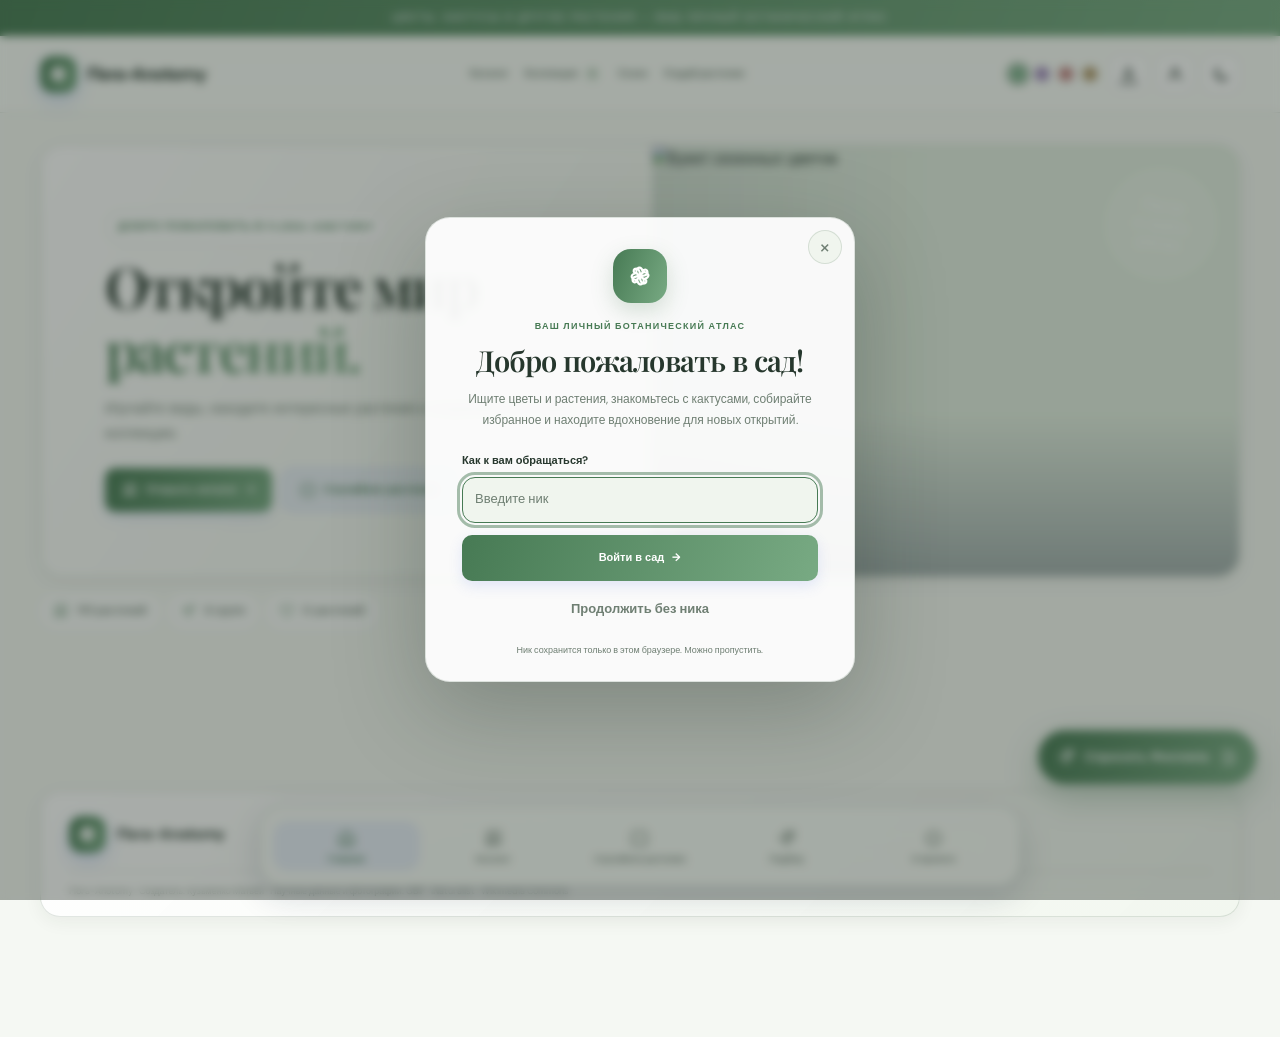
==== index.html @ 8dd1917f "Add files via upload" ====
<!doctype html>
<html lang="ru">
<head>
  <meta charset="utf-8">
  <meta name="viewport" content="width=device-width, initial-scale=1, viewport-fit=cover">
  <meta name="theme-color" content="#f5f8f3">
  <meta name="description" content="Flora-Anotomy — интерактивный ботанический атлас с проверенными фотографиями, советами по уходу и личной коллекцией.">
  <meta name="author" content="Кузьменко Матвей">
  <meta name="application-name" content="Flora-Anotomy">
  <meta name="robots" content="index, follow, max-image-preview:large">
  <meta name="apple-mobile-web-app-capable" content="yes">
  <meta name="apple-mobile-web-app-title" content="Flora-Anotomy">
  <meta property="og:type" content="website">
  <meta property="og:locale" content="ru_RU">
  <meta property="og:site_name" content="Flora-Anotomy">
  <meta property="og:title" content="Flora-Anotomy — ботанический атлас">
  <meta property="og:description" content="Интерактивный ботанический атлас с проверенными фотографиями и советами по уходу.">
  <meta property="og:url" content="https://flora-anotomy.run.place/">
  <meta name="twitter:card" content="summary">
  <link rel="canonical" href="https://flora-anotomy.run.place/">
  <link rel="sitemap" type="application/xml" href="https://flora-anotomy.run.place/sitemap.xml">
  <title>Flora-Anotomy — ботанический атлас растений</title>
  <script type="application/ld+json">
    {
      "@context": "https://schema.org",
      "@type": "WebSite",
      "name": "Flora-Anotomy",
      "alternateName": "flora-anotomy",
      "url": "https://flora-anotomy.run.place/",
      "description": "Интерактивный ботанический атлас с проверенными фотографиями и советами по уходу.",
      "inLanguage": "ru",
      "creator": {
        "@type": "Person",
        "name": "Кузьменко Матвей"
      }
    }
  </script>
  <link rel="manifest" href="./manifest.webmanifest.json?v=92">
  <link rel="icon" href="./icon.svg?v=92" type="image/svg+xml">
  <link rel="apple-touch-icon" href="./apple-touch-icon.png?v=92">
  <link rel="preconnect" href="https://fonts.googleapis.com">
  <link rel="preconnect" href="https://fonts.gstatic.com" crossorigin>
  <link href="https://fonts.googleapis.com/css2?family=DM+Sans:wght@400;500;600;700;800&family=Playfair+Display:ital,wght@0,500;0,600;0,700;1,500;1,600&display=swap" rel="stylesheet">
  <link rel="stylesheet" href="./style.css?v=91">
</head>
<body>
  <svg class="icon-library" xmlns="http://www.w3.org/2000/svg" aria-hidden="true">
    <symbol id="icon-flower" viewBox="0 0 24 24"><path d="M12 12c-3-1-4-4-2-6 1.5-1.5 3.5-.5 4 2 2-2 4-1 4 1 0 2-2 3-6 3Zm0 0c1-3 4-4 6-2 1.5 1.5.5 3.5-2 4 2 2 1 4-1 4-2 0-3-2-3-6Zm0 0c3 1 4 4 2 6-1.5 1.5-3.5.5-4-2-2 2-4 1-4-1 0-2 2-3 6-3Zm0 0c-1 3-4 4-6 2-1.5-1.5-.5-3.5 2-4-2-2-1-4 1-4 2 0 3 2 3 6Z"/><circle cx="12" cy="12" r="1.4"/></symbol>
    <symbol id="icon-plant" viewBox="0 0 24 24"><path d="M12 21v-9m0 3c-5 0-8-2-8-7 5 0 8 2 8 7Zm0-3c0-5 3-8 8-8 0 5-3 8-8 8Z"/></symbol>
    <symbol id="icon-sun" viewBox="0 0 24 24"><circle cx="12" cy="12" r="4"/><path d="M12 2v2m0 16v2M4.93 4.93l1.42 1.42m11.3 11.3 1.42 1.42M2 12h2m16 0h2M4.93 19.07l1.42-1.42m11.3-11.3 1.42-1.42"/></symbol>
    <symbol id="icon-water" viewBox="0 0 24 24"><path d="M12 3C9 7 6 10.3 6 14a6 6 0 0 0 12 0c0-3.7-3-7-6-11Z"/><path d="M9.5 15.5a2.5 2.5 0 0 0 2.5 2"/></symbol>
    <symbol id="icon-heart" viewBox="0 0 24 24"><path d="M20.8 8.7c0 5-8.8 11-8.8 11s-8.8-6-8.8-11A4.7 4.7 0 0 1 12 6.2a4.7 4.7 0 0 1 8.8 2.5Z"/></symbol>
    <symbol id="icon-search" viewBox="0 0 24 24"><circle cx="10.8" cy="10.8" r="6.8"/><path d="m16 16 5 5"/></symbol>
    <symbol id="icon-book" viewBox="0 0 24 24"><path d="M4 5.5A2.5 2.5 0 0 1 6.5 3H20v16H6.5A2.5 2.5 0 0 0 4 21Zm0 0v13A2.5 2.5 0 0 1 6.5 16H20M8 7h8m-8 4h7"/></symbol>
    <symbol id="icon-calendar" viewBox="0 0 24 24"><rect x="3" y="5" width="18" height="16" rx="2"/><path d="M16 3v4M8 3v4M3 10h18M8 14h.01M12 14h.01M16 14h.01M8 17h.01M12 17h.01"/></symbol>
    <symbol id="icon-file" viewBox="0 0 24 24"><path d="M6 3h8l5 5v13H6z"/><path d="M14 3v6h5m-9 4h5m-5 4h5"/></symbol>
    <symbol id="icon-note" viewBox="0 0 24 24"><path d="M5 4h10l4 4v5m-8 8H5V4m10 0v5h4m-9 2h5m-5 4h2"/><path d="m14 19 5-5 2 2-5 5-3 1 1-3Z"/></symbol>
    <symbol id="icon-transfer" viewBox="0 0 24 24"><path d="M7 3v14m-4-4 4 4 4-4M17 21V7m-4 4 4-4 4 4"/></symbol>
    <symbol id="icon-download" viewBox="0 0 24 24"><path d="M12 3v12m-5-5 5 5 5-5M4 19v2h16v-2"/></symbol>
    <symbol id="icon-palette" viewBox="0 0 24 24"><path d="M12 3a9 9 0 1 0 0 18h1.2a2 2 0 0 0 1.4-3.4 1.7 1.7 0 0 1 1.2-2.9H18a3 3 0 0 0 3-3c0-4.8-4-8.7-9-8.7Z"/><circle cx="7.5" cy="11" r=".8"/><circle cx="10" cy="7.5" r=".8"/><circle cx="15" cy="8" r=".8"/></symbol>
    <symbol id="icon-info" viewBox="0 0 24 24"><circle cx="12" cy="12" r="9"/><path d="M12 11v6m0-10h.01"/></symbol>
    <symbol id="icon-dice" viewBox="0 0 24 24"><rect x="3" y="3" width="18" height="18" rx="4"/><path d="M8 8h.01M16 8h.01M12 12h.01M8 16h.01M16 16h.01"/></symbol>
    <symbol id="icon-spark" viewBox="0 0 24 24"><path d="m12 2 1.8 7.2L21 12l-7.2 1.8L12 21l-1.8-7.2L3 12l7.2-2.8L12 2Z"/><path d="m19 2 .8 2.2L22 5l-2.2.8L19 8l-.8-2.2L16 5l2.2-.8L19 2Z"/></symbol>
    <symbol id="icon-home" viewBox="0 0 24 24"><path d="m3 10 9-7 9 7v10a1 1 0 0 1-1 1h-6v-7h-4v7H4a1 1 0 0 1-1-1Z"/></symbol>
    <symbol id="icon-moon" viewBox="0 0 24 24"><path d="M20.5 15.5A8.5 8.5 0 0 1 8.5 3.5 8.7 8.7 0 1 0 20.5 15.5Z"/></symbol>
    <symbol id="icon-user" viewBox="0 0 24 24"><circle cx="12" cy="8" r="4"/><path d="M4 21a8 8 0 0 1 16 0"/></symbol>
    <symbol id="icon-alert" viewBox="0 0 24 24"><path d="m12 3 10 18H2L12 3Z"/><path d="M12 9v5m0 3h.01"/></symbol>
    <symbol id="icon-close" viewBox="0 0 24 24"><path d="m6 6 12 12M18 6 6 18"/></symbol>
    <symbol id="icon-arrow" viewBox="0 0 24 24"><path d="M4 12h15m-6-6 6 6-6 6"/></symbol>
    <symbol id="icon-leaf" viewBox="0 0 24 24"><path d="M20 4c-9 0-15 3-15 10a6 6 0 0 0 6 6c7 0 9-7 9-16Z"/><path d="M5 20c3-4 7-7 12-10"/></symbol>
  </svg>
  <div class="topline">Цветы, кактусы и другие растения — ваш личный ботанический атлас</div>
  <header class="app-header">
    <div class="header-inner shell">
      <a class="brand" href="#home" aria-label="Flora-Anotomy — на главную">
        <span class="brand-mark" aria-hidden="true"><svg class="ui-icon"><use href="#icon-flower"></use></svg></span>
        <span>Flora-Anotomy</span>
      </a>
      <nav class="primary-nav" aria-label="Основные разделы">
        <button class="primary-nav-link" type="button" data-go="catalog">Каталог</button>
        <button class="primary-nav-link primary-collection-link" type="button" data-go="collection">Коллекция <span class="primary-collection-count" id="collection-count" aria-label="0 растений">0</span></button>
        <button class="primary-nav-link" type="button" data-go="season">Сезон</button>
        <button class="primary-nav-link" type="button" data-go="botanist">Угадай растение</button>
      </nav>
      <div class="header-actions">
        <label class="visually-hidden" for="palette-select">Выбрать цветовую тему</label>
        <select class="palette-select visually-hidden" id="palette-select" aria-label="Выбрать цвет оформления" title="Выбрать цвет оформления">
          <option value="green">Шалфей</option>
          <option value="lavender">Лаванда</option>
          <option value="rose">Роза</option>
          <option value="sand">Песок</option>
        </select>
        <div class="palette-swatches" role="group" aria-label="Цветовая тема">
          <button class="palette-swatch palette-swatch-green" type="button" data-palette-choice="green" aria-label="Тема «Шалфей»" title="Шалфей"></button>
          <button class="palette-swatch palette-swatch-lavender" type="button" data-palette-choice="lavender" aria-label="Тема «Лаванда»" title="Лаванда"></button>
          <button class="palette-swatch palette-swatch-rose" type="button" data-palette-choice="rose" aria-label="Тема «Роза»" title="Роза"></button>
          <button class="palette-swatch palette-swatch-sand" type="button" data-palette-choice="sand" aria-label="Тема «Песок»" title="Песок"></button>
        </div>
        <button class="icon-button install-app-button" id="install-app" type="button" aria-label="Установить приложение" title="Установить приложение"><svg class="ui-icon"><use href="#icon-download"></use></svg></button>
        <button class="icon-button welcome-open" id="welcome-open" type="button" aria-label="Открыть приветствие" title="Открыть приветствие"><svg class="ui-icon"><use href="#icon-user"></use></svg></button>
        <button class="icon-button" id="theme-toggle" type="button" aria-label="Включить тёмное оформление" title="Включить тёмное оформление"><svg class="ui-icon"><use href="#icon-moon"></use></svg></button>
      </div>
    </div>
  </header>

  <div class="flora-ai-widget">
    <section class="flora-ai-panel" id="flora-ai-panel" aria-label="Чат с ботаническим помощником" hidden>
      <header class="flora-ai-header">
        <div class="flora-ai-brand">
          <span class="flora-ai-mark" aria-hidden="true"><svg class="ui-icon"><use href="#icon-spark"></use></svg></span>
          <div>
            <strong>Филлип</strong>
            <span class="flora-ai-presence" id="flora-ai-presence"><i></i> Проверяем связь…</span>
          </div>
        </div>
        <div class="flora-ai-header-actions">
          <button class="flora-ai-close" id="flora-ai-clear" type="button" aria-label="Начать новый диалог" title="Новый диалог"><svg class="ui-icon"><use href="#icon-dice"></use></svg></button>
          <button class="flora-ai-close" id="flora-ai-close" type="button" aria-label="Закрыть чат"><svg class="ui-icon"><use href="#icon-close"></use></svg></button>
        </div>
      </header>
      <div class="flora-ai-intro">
        <span class="flora-ai-eyebrow">БОТАНИЧЕСКИЙ ПОМОЩНИК</span>
        <p>Я Филлип. Коротко подскажу, как ухаживать за растениями и выбрать зелёного друга.</p>
      </div>
      <div class="flora-ai-messages" id="flora-ai-messages" role="log" aria-live="polite" aria-relevant="additions text">
        <article class="flora-ai-message flora-ai-message-assistant">
          <span class="flora-ai-avatar" aria-hidden="true"><svg class="ui-icon"><use href="#icon-leaf"></use></svg></span>
          <p>Привет! Я Филлип 🌿 Спросите меня про полив, освещение или уход за конкретным растением.</p>
        </article>
      </div>
      <div class="flora-ai-suggestions" id="flora-ai-suggestions" aria-label="Примеры вопросов">
        <button class="flora-ai-suggestion" type="button">Как часто поливать монстеру?</button>
        <button class="flora-ai-suggestion" type="button">Как понять, что орхидею пора поливать?</button>
        <button class="flora-ai-suggestion" type="button">Какое растение подойдёт для тени?</button>
        <button class="flora-ai-suggestion" type="button">Почему желтеют листья?</button>
      </div>
      <form class="flora-ai-form" id="flora-ai-form">
        <label class="visually-hidden" for="flora-ai-input">Ваш вопрос ботаническому помощнику</label>
        <textarea id="flora-ai-input" name="message" rows="1" maxlength="1200" placeholder="Напишите свой вопрос…" required></textarea>
        <button class="flora-ai-send" id="flora-ai-send" type="submit" aria-label="Отправить сообщение"><svg class="ui-icon"><use href="#icon-arrow"></use></svg></button>
      </form>
      <p class="flora-ai-footnote">История чата хранится отдельно для каждого ника на этом устройстве. Ответы ИИ могут быть неточными; не отправляйте личные данные.</p>
    </section>
    <button class="flora-ai-toggle" id="flora-ai-toggle" type="button" aria-label="Открыть ботанического помощника" aria-expanded="false" aria-controls="flora-ai-panel">
      <svg class="ui-icon flora-ai-toggle-spark"><use href="#icon-spark"></use></svg>
      <span class="flora-ai-toggle-text">Спросить Филлипа</span>
      <svg class="ui-icon flora-ai-toggle-chat"><use href="#icon-note"></use></svg>
    </button>
  </div>

  <main class="main-content shell">
    <section class="page" id="page-home" data-page="home" aria-label="Главная">
      <div class="hero-card">
        <div class="hero-copy">
          <div class="eyebrow" id="hero-greeting">Интерактивный ботанический атлас</div>
          <h1>Откройте мир<br><span class="gradient-text">растений.</span></h1>
          <p>Изучайте виды, находите интересные растения и сохраняйте их в свою коллекцию.</p>
          <div class="hero-actions">
            <button class="button" type="button" data-go="catalog"><svg class="ui-icon"><use href="#icon-book"></use></svg> Открыть каталог <span>→</span></button>
            <button class="button secondary" type="button" data-go="luck"><svg class="ui-icon"><use href="#icon-dice"></use></svg> Случайное растение</button>
          </div>
        </div>
        <div class="hero-art">
          <img src="https://images.unsplash.com/photo-1490750967868-88aa4486c946?auto=format&fit=crop&w=1000&q=75" alt="Букет сезонных цветов" width="1000" height="750" fetchpriority="high" decoding="async">
          <a class="hero-art-label" id="hero-art-label" href="https://www.gbif.org/" target="_blank" rel="noopener noreferrer">Ботанический атлас</a>
          <span class="hero-orbit">Расти<br>в своём<br>ритме</span>
        </div>
      </div>

      <div class="home-facts" aria-label="Атлас в цифрах">
        <div class="home-fact"><svg class="ui-icon"><use href="#icon-book"></use></svg><span><strong id="flower-total">Загрузка каталога…</strong><small>в каталоге</small></span></div>
        <div class="home-fact"><svg class="ui-icon"><use href="#icon-plant"></use></svg><span><strong id="group-total">6 групп</strong><small>для изучения</small></span></div>
        <div class="home-fact"><svg class="ui-icon"><use href="#icon-heart"></use></svg><span><strong id="favorite-total">0 растений</strong><small>в коллекции</small></span></div>
      </div>
    </section>

    <section class="page" id="page-catalog" data-page="catalog" aria-label="Каталог растений" hidden>
      <div class="page-title-row">
        <div><div class="eyebrow">Ботаническая коллекция</div><h1>Атлас <span class="gradient-text">растений</span></h1><p class="muted" style="margin:0;font-size:12px">Цветы, кактусы, суккуленты, папоротники, хвойные, деревья и кустарники — найдите любимое растение.</p></div>
        <button class="button secondary season-open-button" type="button" data-go="season"><svg class="ui-icon"><use href="#icon-calendar"></use></svg> Сезонный трекер</button>
      </div>
      <div class="catalog-toolbar">
        <div class="search-wrap"><input class="search-input" id="flower-search" type="search" autocomplete="off" placeholder="Название или научное имя…" aria-label="Живой поиск по названию растения" aria-describedby="search-hint" aria-autocomplete="list" aria-controls="flower-suggestions" aria-expanded="false"><div class="search-suggestion" id="flower-suggestions" role="listbox" aria-label="Самое подходящее растение" hidden></div><span class="visually-hidden" id="search-hint">Карточки фильтруются сразу при вводе. Можно искать по русскому и научному названию. В подсказке показано одно самое подходящее название.</span></div>
      </div>
      <details class="catalog-filter-disclosure">
        <summary>Фильтры <span>Группа, сортировка, свет и полив</span></summary>
        <div class="catalog-filter-panel">
          <label class="catalog-control" for="catalog-group-filter">Группа растений
            <select id="catalog-group-filter" aria-label="Фильтр по группе растений">
              <option value="all">Все группы</option>
              <option value="Цветы">Цветы</option>
              <option value="Кактусы">Кактусы</option>
              <option value="Суккуленты">Суккуленты</option>
              <option value="Папоротники">Папоротники</option>
              <option value="Хвойные">Хвойные</option>
              <option value="Деревья и кустарники">Деревья и кустарники</option>
            </select>
          </label>
          <label class="catalog-sort-label" for="catalog-sort">Сортировка
            <select id="catalog-sort" aria-label="Сортировка растений">
              <option value="default">По умолчанию</option>
              <option value="popular" title="Сначала подборка популярных растений">Сначала популярные</option>
              <option value="alphabetical">По алфавиту (А–Я)</option>
            </select>
          </label>
          <label class="care-filter-label" for="care-light-filter">Освещение
            <select id="care-light-filter">
              <option value="all">Любое</option>
              <option value="sun">Яркий свет</option>
              <option value="partial">Полутень</option>
              <option value="shade">Тень</option>
            </select>
          </label>
          <label class="care-filter-label" for="care-water-filter">Полив
            <select id="care-water-filter">
              <option value="all">Любой</option>
              <option value="rare">Редкий</option>
              <option value="moderate">Умеренный</option>
              <option value="moist">Частый / влажный грунт</option>
            </select>
          </label>
          <p class="catalogue-note">Рекомендации по уходу ориентировочные и могут различаться у видов и сортов.</p>
        </div>
      </details>
      <p class="catalog-count" id="catalog-count" aria-live="polite"></p>
      <section class="recent-plants" id="recent-plants" aria-label="Недавно просмотренные" hidden>
        <div class="recent-plants-heading">
          <h2>Недавно просмотренные</h2>
          <button class="recent-plants-clear" id="recent-plants-clear" type="button" aria-label="Очистить недавно просмотренные">Очистить</button>
        </div>
        <div class="recent-plants-list" id="recent-plants-list"></div>
      </section>
      <div class="search-empty" id="search-empty" role="status" aria-live="polite" hidden>
        <strong><svg class="ui-icon"><use href="#icon-leaf"></use></svg> Растение не найдено</strong>
        <span>Попробуйте изменить запрос или проверить раскладку клавиатуры</span>
      </div>
      <div class="flower-grid" id="flower-grid"></div>
      <nav class="catalog-pagination" id="catalog-pagination" aria-label="Страницы атласа">
        <button class="button ghost small" id="previous-page" type="button">← Назад</button>
        <span id="page-indicator" aria-live="polite"></span>
        <button class="button ghost small" id="next-page" type="button">Дальше →</button>
      </nav>
    </section>

    <section class="page" id="page-season" data-page="season" aria-label="Сезонный трекер" hidden>
      <div class="page-title-row">
        <div><div class="eyebrow">Личные наблюдения</div><h1>Сезонный <span class="gradient-text">трекер</span></h1><p class="muted season-intro">Отмечайте, когда вы заметили цветение растений. Записи сохраняются только в этом браузере.</p></div>
        <button class="button secondary" type="button" data-go="catalog">← К атласу</button>
      </div>
      <section class="surface-card season-tracker">
        <div class="season-toolbar">
          <div class="season-month-grid" id="season-months" role="group" aria-label="Выберите месяц"></div>
          <label class="season-year-label" for="season-year">Год наблюдений
            <select id="season-year" aria-label="Год наблюдений"></select>
          </label>
        </div>
        <p class="season-summary" id="season-summary" aria-live="polite"></p>
        <div class="season-tracker-columns">
          <section class="season-panel" aria-labelledby="season-search-title">
            <h2 id="season-search-title">Добавить наблюдение</h2>
            <p>Найдите растение, которое цветёт в выбранный месяц.</p>
            <label class="visually-hidden" for="season-search">Поиск растения для сезонного наблюдения</label>
            <input id="season-search" type="search" autocomplete="off" placeholder="Название растения…" aria-label="Найти растение">
            <div class="season-search-results" id="season-search-results" role="list" aria-live="polite"></div>
          </section>
          <section class="season-panel" aria-labelledby="season-observations-title">
            <h2 id="season-observations-title">Мои наблюдения</h2>
            <p class="season-observations-hint" id="season-observations-hint"></p>
            <div class="season-observation-list" id="season-observation-list"></div>
            <button class="button secondary small observations-empty-action" id="observations-empty-action" type="button">Добавить наблюдение</button>
          </section>
        </div>
        <p class="season-note">Периоды цветения зависят от вида, климата и места выращивания. Здесь отображаются ваши наблюдения, а не универсальный календарь цветения.</p>
      </section>
    </section>

    <section class="page" id="page-collection" data-page="collection" aria-label="Моя коллекция" hidden>
      <div class="page-title-row">
        <div><div class="eyebrow">Личный гербарий</div><h1>Моя <span class="gradient-text">коллекция</span></h1><p class="muted" style="margin:0;font-size:12px">Сохранённые растения — ваша личная подборка из ботанического атласа.</p></div>
        <button class="button secondary" type="button" data-go="catalog">← Вернуться в атлас</button>
      </div>
      <p class="catalog-count" id="collection-count-label" aria-live="polite"></p>
      <p class="collection-stat" id="collection-stat" role="status" aria-live="polite" aria-label="Статистика коллекции" hidden></p>
      <div class="flower-grid" id="collection-grid"></div>
      <button class="button secondary collection-empty-action" type="button" data-go="catalog">Открыть каталог растений</button>
    </section>

    <section class="page" id="page-luck" data-page="luck" aria-label="Случайный подбор" hidden>
      <div class="page-title-row"><div><div class="eyebrow">Небольшое открытие</div><h1>Случайное <span class="gradient-text">растение</span></h1><p class="muted" style="margin:0;font-size:12px">Познакомьтесь с одним из растений атласа — или выберите другое.</p></div></div>
      <section class="surface-card random-pick-card" aria-live="polite">
        <div class="random-pick-result" id="random-pick-result"></div>
        <button class="button" id="random-pick-again" type="button"><svg class="ui-icon"><use href="#icon-dice"></use></svg> Ещё случайное растение</button>
      </section>
    </section>

    <section class="page" id="page-botanist" data-page="botanist" aria-label="Игра «Угадай растение»" hidden>
      <div class="page-title-row"><div><div class="eyebrow">Игра для исследователей</div><h1>Угадай <span class="gradient-text">растение</span></h1><p class="muted" style="margin:0;font-size:12px">Посмотрите на фото и выберите правильное название.</p></div></div>
      <section class="surface-card botanist-game" aria-label="Викторина по растениям">
        <p class="botanist-score" id="botanist-score" aria-live="polite">Угадано: 0</p>
        <div class="botanist-photo-wrap">
          <img id="botanist-image" alt="Фотография растения для викторины" width="900" height="675" decoding="async">
        </div>
        <div class="botanist-answers" id="botanist-answers" role="group" aria-label="Выберите название растения"></div>
        <p class="botanist-feedback" id="botanist-feedback" role="status" aria-live="polite"></p>
      </section>
    </section>

    <section class="page" id="page-picker" data-page="picker" aria-label="Умный подбор" hidden>
      <div class="page-title-row"><div><div class="eyebrow">Персональная рекомендация</div><h1>Подбор <span class="gradient-text">по настроению</span></h1><p class="muted" style="margin:0;font-size:12px">Выберите настроение, класс и семейство растения из всего проверенного атласа.</p></div></div>
      <div class="feature-layout">
        <form class="surface-card picker-card" id="picker-form">
          <div class="widget-head"><h2>Что вам сейчас близко?</h2><span class="challenge-badge"><svg class="ui-icon"><use href="#icon-spark"></use></svg></span></div>
          <div class="picker-fields">
            <div class="field"><label for="picker-mood">Настроение</label><select id="picker-mood"><option value="all">Любое</option><option value="Спокойствие">Спокойствие</option><option value="Радость">Радость</option><option value="Нежность">Нежность</option><option value="Энергия">Энергия</option><option value="Мечтательность">Мечтательность</option></select></div>
            <div class="field"><label for="picker-class">Группа растений</label><select id="picker-class"><option value="all">Любая группа</option><option value="Цветы">Цветы</option><option value="Кактусы">Кактусы</option><option value="Суккуленты">Суккуленты</option><option value="Папоротники">Папоротники</option><option value="Хвойные">Хвойные</option><option value="Деревья и кустарники">Деревья и кустарники</option></select></div>
            <div class="field"><label for="picker-family">Семейство</label><select id="picker-family"><option value="all">Любое семейство</option></select></div>
          </div>
          <button class="button full" type="submit">Подобрать растение →</button>
          <div class="status-message picker-result" id="picker-result" role="status">Ваше цветочное совпадение появится здесь.</div>
        </form>
        <aside class="surface-card home-widget">
          <div class="challenge-badge">✧</div><h2 style="margin-top:14px">Не ищите идеальное растение.</h2>
          <p class="muted" style="font-size:13px;line-height:1.8;margin-top:12px">Ищите тот, который подходит именно сегодняшнему дню. Результат можно сохранить в избранное или открыть в атласе.</p>
          <button class="button secondary" type="button" data-go="catalog">Смотреть весь атлас</button>
        </aside>
      </div>
    </section>

    <section class="page" id="page-guide" data-page="guide" aria-label="Инструкция" hidden>
      <div class="page-title-row"><div><div class="eyebrow">О проекте · Flora-Anotomy</div><h1>О ботаническом <span class="gradient-text">атласе</span></h1><p class="muted" style="margin:0;font-size:12px">Что можно исследовать, как устроены данные и какие инструменты доступны.</p></div></div>
      <div class="about-banner surface-card">
        <div class="eyebrow">Некоммерческий ботанический атлас</div><h2 style="margin-top:8px">Растительный мир — ближе</h2>
        <p>Flora-Anotomy — интерактивный ботанический атлас с карточками в шести группах: цветы, кактусы, суккуленты, папоротники, хвойные, деревья и кустарники. Ищите растения по русскому или научному названию, сортируйте каталог и используйте фильтры по группе и условиям ухода. В подробной карточке собраны описание растения, ориентиры по свету и поливу, фотография и доступные сведения об источнике.</p>
        <p>Научные названия и ботаническая классификация, а также часть русских названий основаны на данных GBIF. Если для вида нет подтверждённого русского названия, может отображаться транслитерация научного имени. Фотографии получены из iNaturalist, GBIF и Wikimedia Commons; авторство, лицензия и ссылка на источник приводятся рядом с изображением, когда эти сведения доступны.</p>
        <p>Атлас работает в браузере без учётной записи. Ищите растения по названию, фильтруйте по группе, освещению и поливу, сортируйте каталог и открывайте недавно просмотренные карточки. Сравнивайте два растения, сохраняйте избранное в личную коллекцию, записывайте заметки, отмечайте полив и ведите сезонные наблюдения по месяцам и годам. Для новых открытий доступны случайный выбор, подбор по настроению и викторина «Угадай растение». В карточке растения можно скачать памятку по уходу в PDF, если доступна библиотека генерации. Палитра и светлая/тёмная тема настраиваются отдельно; каталог можно экспортировать в CSV и импортировать изменения для существующих видов через локальную панель управления. Данные пользователя хранятся в этом браузере. Атлас поддерживает установку как PWA и кэширование оболочки, но внешние фотографии и загрузка библиотеки PDF могут требовать интернет. Рекомендации по свету и поливу — ориентиры; точные условия зависят от вида и места выращивания.</p>
        <p class="project-credit">Создатель проекта — Кузьменко Матвей.</p>
      </div>
      <section class="guide-howto surface-card" aria-labelledby="guide-howto-title">
        <h2 id="guide-howto-title">Как пользоваться сайтом</h2>
        <p class="guide-howto-intro">Выберите раздел в меню и исследуйте растения — основные возможности собраны здесь.</p>
        <div class="guide-howto-list">
          <details class="guide-howto-item" open>
            <summary>Найти растение</summary>
            <p>Откройте «Каталог» и введите русское или научное название в строку поиска. В разделе «Фильтры» можно выбрать группу, сортировку, освещение и полив.</p>
          </details>
          <details class="guide-howto-item">
            <summary>Собрать свою коллекцию</summary>
            <p>Нажмите на сердечко в карточке растения, чтобы сохранить его, а затем откройте «Коллекцию». В подробной карточке можно оставить заметку; для сохранённых растений в коллекции также доступны отметки полива.</p>
          </details>
          <details class="guide-howto-item">
            <summary>Следить за сезоном</summary>
            <p>Перейдите в «Сезон», выберите месяц и год и найдите растение. Нажмите «Добавить», чтобы сохранить своё наблюдение за цветением.</p>
          </details>
          <details class="guide-howto-item">
            <summary>Подобрать или открыть случайное растение</summary>
            <p>В разделе «Подбор» выберите настроение и при желании группу или семейство. Для случайного открытия нажмите «Случайное растение» в нижнем меню; на главной также показывается растение дня.</p>
          </details>
          <details class="guide-howto-item">
            <summary>Проверить себя в игре</summary>
            <p>Откройте «Угадай растение» в верхнем меню, посмотрите на фотографию и выберите один из вариантов названия. За правильные ответы начисляются очки.</p>
          </details>
          <details class="guide-howto-item">
            <summary>Сравнить и изучить растения</summary>
            <p>В каталоге или коллекции нажмите «Сравнить» у двух растений, затем откройте сравнение. В карточке растения можно посмотреть похожие виды и скачать PDF-памятку по уходу; недавно открытые карточки появятся в каталоге.</p>
          </details>
          <details class="guide-howto-item">
            <summary>Настроить сайт и установить приложение</summary>
            <p>В верхней панели выберите цветовую палитру и переключите светлую или тёмную тему. Нажмите значок загрузки, чтобы открыть инструкцию по установке сайта на устройство.</p>
          </details>
          <details class="guide-howto-item">
            <summary>Импортировать или выгрузить каталог</summary>
            <p>Нажмите Ctrl + Shift + A, чтобы открыть локальную панель управления. В ней можно экспортировать каталог в CSV или импортировать изменения для существующих карточек.</p>
          </details>
        </div>
        <p class="guide-howto-storage">Коллекция и заметки хранятся только в браузере на этом устройстве; при очистке данных браузера они пропадут.</p>
      </section>
      <div class="guide-grid">
        <article class="surface-card guide-card"><div class="guide-icon"><svg class="ui-icon"><use href="#icon-search"></use></svg></div><h3>Поиск и группы</h3><p>В атласе собраны карточки в шести группах. Ищите по русскому или научному названию, сортируйте результаты и фильтруйте по группе; если совпадений нет, каталог подскажет изменить запрос.</p></article>
        <article class="surface-card guide-card"><div class="guide-icon"><svg class="ui-icon"><use href="#icon-sun"></use></svg></div><h3>Фильтры ухода</h3><p>Сузьте каталог по ориентировочному освещению и частоте полива. Эти значения помогают начать поиск, но не заменяют рекомендации для конкретного сорта и условий выращивания.</p></article>
        <article class="surface-card guide-card"><div class="guide-icon"><svg class="ui-icon"><use href="#icon-heart"></use></svg></div><h3>Моя коллекция и заметки</h3><p>Нажмите на сердечко на карточке или в подробном описании, чтобы добавить растение в «Мою коллекцию». Оставляйте личные заметки в карточке; зелёный значок блокнота отмечает растения с сохранёнными записями. Коллекция и заметки доступны только в этом браузере.</p></article>
        <article class="surface-card guide-card"><div class="guide-icon"><svg class="ui-icon"><use href="#icon-water"></use></svg></div><h3>Отметки полива</h3><p>В коллекции можно отметить дату полива. Атлас показывает время с последней отметки и примерный интервал, рассчитанный по общим ориентирам ухода; это не точное расписание и не замена проверке грунта.</p></article>
        <article class="surface-card guide-card"><div class="guide-icon"><svg class="ui-icon"><use href="#icon-transfer"></use></svg></div><h3>Сравнение растений</h3><p>Выберите две карточки для сравнения группы, семейства, ориентиров освещения и полива, а также сложности ухода. Функция доступна из каталога и коллекции.</p></article>
        <article class="surface-card guide-card"><div class="guide-icon"><svg class="ui-icon"><use href="#icon-search"></use></svg></div><h3>Недавно просмотренные</h3><p>Каталог показывает до пяти последних открытых карточек. Список можно очистить; он хранится локально в текущем браузере.</p></article>
        <article class="surface-card guide-card"><div class="guide-icon"><svg class="ui-icon"><use href="#icon-calendar"></use></svg></div><h3>Сезонный трекер</h3><p>Отмечайте растения, цветение которых наблюдали в конкретном месяце и году. Трекер хранит личные наблюдения на устройстве и не подменяет справочные данные о сезонах цветения.</p></article>
        <article class="surface-card guide-card"><div class="guide-icon"><svg class="ui-icon"><use href="#icon-leaf"></use></svg></div><h3>Игра «Угадай растение»</h3><p>Угадайте растение по фотографии: в каждом раунде показывается снимок и четыре варианта названия. За правильные ответы начисляются очки.</p></article>
        <article class="surface-card guide-card"><div class="guide-icon"><svg class="ui-icon"><use href="#icon-file"></use></svg></div><h3>Ботаническая карточка PDF</h3><p>В подробной карточке растения можно скачать памятку по уходу с фотографией, названием, описанием и основными рекомендациями.</p></article>
        <article class="surface-card guide-card"><div class="guide-icon"><svg class="ui-icon"><use href="#icon-transfer"></use></svg></div><h3>Импорт и экспорт CSV</h3><p>Откройте локальную панель сочетанием Ctrl + Shift + A. Экспортируйте каталог и импортируйте изменения русских названий, описаний, жизненной формы и категории для уже существующих карточек. Импорт новых видов без проверенных фото не поддерживается; изменения остаются в этом браузере.</p></article>
        <article class="surface-card guide-card"><div class="guide-icon"><svg class="ui-icon"><use href="#icon-download"></use></svg></div><h3>Установка как PWA</h3><p>Если браузер предлагает установку, добавьте атлас на главный экран. Кэшированная оболочка помогает открыть приложение без сети; внешние фотографии могут потребовать интернет.</p></article>
        <article class="surface-card guide-card"><div class="guide-icon"><svg class="ui-icon"><use href="#icon-palette"></use></svg></div><h3>Тема и палитра</h3><p>Выберите шалфейный, лавандовый, розовый или песочный оттенок и переключайте светлое или тёмное оформление. Выбор сохраняется на устройстве.</p></article>
        <article class="surface-card guide-card"><div class="guide-icon"><svg class="ui-icon"><use href="#icon-info"></use></svg></div><h3>Источники и атрибуция</h3><p>Для научных названий и классификации используются данные GBIF, фотографии собраны из iNaturalist и GBIF. Ссылки, авторство и лицензии указываются у фото, если доступны в источнике.</p></article>
      </div>
      <div class="quick-links">
        <button class="quick-link" type="button" data-go="catalog"><span class="quick-link-icon"><svg class="ui-icon"><use href="#icon-book"></use></svg></span><span>Перейти в каталог</span><span aria-hidden="true">→</span></button>
        <button class="quick-link" type="button" data-go="season"><span class="quick-link-icon"><svg class="ui-icon"><use href="#icon-calendar"></use></svg></span><span>Открыть сезонный трекер</span><span aria-hidden="true">→</span></button>
        <button class="quick-link" type="button" data-go="picker"><span class="quick-link-icon"><svg class="ui-icon"><use href="#icon-spark"></use></svg></span><span>Запустить подбор</span><span aria-hidden="true">→</span></button>
      </div>
    </section>
  </main>

  <footer class="site-footer shell">
    <div class="footer-main">
      <a class="footer-brand" href="#home" aria-label="Flora-Anotomy — на главную">
        <span class="brand-mark" aria-hidden="true"><svg class="ui-icon"><use href="#icon-flower"></use></svg></span>
        <strong>Flora-Anotomy</strong>
      </a>
    </div>
    <div class="footer-bottom">
      <span>Flora-Anotomy · Создатель: Кузьменко Матвей · Научные данные и фотографии: GBIF · iNaturalist · Wikimedia Commons</span>
    </div>
  </footer>

  <nav class="bottom-dock" role="navigation" aria-label="Основные разделы">
    <button class="dock-tab" type="button" data-go="home"><span class="dock-icon"><svg class="ui-icon"><use href="#icon-home"></use></svg></span><span class="dock-label">Главная</span></button>
    <button class="dock-tab" type="button" data-go="catalog"><span class="dock-icon"><svg class="ui-icon"><use href="#icon-book"></use></svg></span><span class="dock-label">Каталог</span></button>
    <button class="dock-tab" type="button" data-go="luck"><span class="dock-icon"><svg class="ui-icon"><use href="#icon-dice"></use></svg></span><span class="dock-label">Случайное растение</span></button>
    <button class="dock-tab" type="button" data-go="picker"><span class="dock-icon"><svg class="ui-icon"><use href="#icon-spark"></use></svg></span><span class="dock-label">Подбор</span></button>
    <button class="dock-tab" type="button" data-go="guide"><span class="dock-icon"><svg class="ui-icon"><use href="#icon-info"></use></svg></span><span class="dock-label">О проекте</span></button>
  </nav>

  <dialog id="flower-dialog" aria-labelledby="detail-name">
    <div class="dialog-content" id="flower-detail"></div>
  </dialog>
  <div class="compare-dock" id="compare-dock" role="region" aria-label="Сравнение растений" hidden>
    <div class="compare-dock-copy">
      <strong id="compare-count" aria-live="polite">Сравнить (0/2)</strong>
      <span id="compare-hint">Выберите два растения в каталоге</span>
    </div>
    <button class="button small" id="compare-open" type="button" disabled>Сравнить</button>
    <button class="button ghost small" id="compare-clear" type="button">Очистить</button>
  </div>
  <dialog class="compare-dialog" id="compare-dialog" aria-labelledby="compare-title">
    <div class="compare-dialog-content">
      <button class="dialog-close" id="compare-close" type="button" aria-label="Закрыть сравнение">✕</button>
      <h2 id="compare-title">Сравнение растений</h2>
      <div class="compare-results" id="compare-results"></div>
    </div>
  </dialog>

  <aside class="admin-panel" id="admin-panel" aria-label="Локальное управление каталогом" hidden>
    <button class="dialog-close" id="admin-close" type="button" aria-label="Закрыть панель">✕</button>
    <div class="eyebrow">Локальный режим · без авторизации</div>
    <h2>Управление каталогом</h2>
    <p>Откройте панель сочетанием Ctrl + Shift + A. CSV меняет только локальную копию уже существующих карточек: русские названия, описания, жизненные формы и категории. Новые виды без проверенных фотографий не добавляются.</p>
    <div class="admin-actions">
      <button class="button small" id="catalog-export" type="button">Экспорт CSV</button>
      <button class="button ghost small" id="catalog-import-open" type="button">Импорт CSV</button>
      <input id="catalog-import-file" type="file" accept=".csv,text/csv" hidden>
    </div>
    <p class="admin-status" id="admin-status" role="status"></p>
  </aside>

  <dialog class="install-dialog" id="install-dialog" aria-labelledby="install-title">
    <div class="install-card">
      <button class="welcome-close" id="install-close" type="button" aria-label="Закрыть инструкцию">×</button>
      <div class="welcome-flower" aria-hidden="true"><svg class="ui-icon"><use href="#icon-flower"></use></svg></div>
      <div class="eyebrow">Приложение для вашего устройства</div>
      <h2 id="install-title">Добавьте ботанический атлас на главный экран</h2>
      <p class="install-instructions" id="install-instructions">В меню браузера выберите «Установить приложение» или «Добавить на главный экран». Сайт должен быть открыт по HTTPS или на localhost.</p>
      <button class="button full" id="install-confirm" type="button" hidden>Установить приложение</button>
    </div>
  </dialog>

  <dialog class="welcome-dialog" id="welcome-dialog" aria-labelledby="welcome-title">
    <form class="welcome-card" id="welcome-form">
      <button class="welcome-close" id="welcome-close" type="button" aria-label="Закрыть приветствие">×</button>
      <div class="welcome-flower" aria-hidden="true"><svg class="ui-icon"><use href="#icon-flower"></use></svg></div>
      <div class="eyebrow">Ваш личный ботанический атлас</div>
      <h2 id="welcome-title">Добро пожаловать в сад!</h2>
      <p class="welcome-description">Ищите цветы и растения, знакомьтесь с кактусами, собирайте избранное и находите вдохновение для новых открытий.</p>
      <label class="welcome-label" for="nickname-input">Как к вам обращаться?</label>
      <input id="nickname-input" name="nickname" type="text" minlength="2" maxlength="24" placeholder="Введите ник" autocomplete="nickname" required>
      <button class="button full" type="submit">Войти в сад <span aria-hidden="true">→</span></button>
      <button class="welcome-skip" id="welcome-skip" type="button">Продолжить без ника</button>
      <p class="welcome-note">Ник сохранится только в этом браузере. Можно пропустить.</p>
    </form>
  </dialog>

  <script src="./flora-extra.js"></script>
  <script src="./flora-additional.js"></script>
  <script src="./flora-houseplants.js"></script>
  <script src="./flora-expansion.js"></script>
  <script src="./flora-expansion-media.js"></script>
  <script src="./flora-verified-media.js"></script>
  <script src="./flora-additional-media.js"></script>
  <script src="./flora-more.js"></script>
  <script src="./flora-more-media.js"></script>
  <script src="./flora-new-pack.js"></script>
  <script src="./flora-1000.js"></script>
  <script src="./flora-1111.js"></script>
  <script src="./script.js?v=88"></script>
  <script>window.FLORA_AI_ENDPOINT = "https://flora-anotomy-ai.ukrainman21012.workers.dev";</script>
  <script src="./ai-chat.js?v=90"></script>
  <script>
    (() => {
      const paletteSelect = document.querySelector("#palette-select");
      const paletteSwatches = document.querySelectorAll("[data-palette-choice]");
      const syncPaletteSwatches = () => paletteSwatches.forEach((swatch) => {
        swatch.setAttribute("aria-pressed", String(swatch.dataset.paletteChoice === paletteSelect.value));
      });
    paletteSwatches.forEach((swatch) => swatch.addEventListener("click", () => {
      paletteSelect.value = swatch.dataset.paletteChoice;
      paletteSelect.dispatchEvent(new Event("change", { bubbles: true }));
      syncPaletteSwatches();
    }));
    paletteSelect.addEventListener("change", syncPaletteSwatches);
    syncPaletteSwatches();

    document.querySelector("#welcome-skip").addEventListener("click", () => {
      document.querySelector("#nickname-input").value = "Гость";
      document.querySelector("#welcome-form").requestSubmit();
    });
    document.querySelector("#observations-empty-action").addEventListener("click", () => {
      document.querySelector("#season-search").focus();
      document.querySelector("#season-search").scrollIntoView({ behavior: "smooth", block: "center" });
    });

    const enhancePlantImages = (root) => {
      const images = [...(root.matches?.("img") ? [root] : []), ...root.querySelectorAll("img")];
      images.forEach((image) => {
        if (!image.hasAttribute("loading") && !image.closest(".hero-art") && image.fetchPriority !== "high") {
          image.loading = "lazy";
        }
        if (!image.getAttribute("alt")?.trim()) {
          const cardName = image.closest(".flower-card")?.querySelector(".flower-card-name h3")?.textContent?.trim();
          const detailName = document.querySelector("#detail-name")?.textContent?.trim();
          const randomName = image.closest(".random-pick-plant")?.querySelector(".random-pick-info h2")?.textContent?.trim();
          image.alt = cardName ? `Фотография растения: ${cardName}` : detailName ? `Фотография растения: ${detailName}` : randomName ? `Фотография растения: ${randomName}` : "Фотография растения из ботанического атласа";
        }
      });
    };
    enhancePlantImages(document);
    new MutationObserver((records) => records.forEach((record) => {
      record.addedNodes.forEach((node) => {
        if (node.nodeType === Node.ELEMENT_NODE) enhancePlantImages(node);
      });
    })).observe(document.body, { childList: true, subtree: true });
    })();
  </script>
</body>
</html>
---- style.css ----
:root {
  color-scheme: light;
  --space-1: 4px;
  --space-2: 8px;
  --space-3: 12px;
  --space-4: 16px;
  --space-5: 24px;
  --space-6: 32px;
  --space-7: 48px;
  --radius-sm: 10px;
  --radius-md: 14px;
  --radius-lg: 20px;
  --radius-xl: 26px;
  --shadow-soft: 0 5px 18px rgba(35, 55, 39, .06);
  --shadow-popover: 0 14px 36px rgba(25, 40, 30, .14);
  --text-measure: 68ch;
  --text-xs: 11px;
  --text-sm: 13px;
  --text-base: 15px;
  --text-lg: 18px;
  --bg: #f5f8f3;
  --surface: rgba(255, 255, 255, .94);
  --surface-raised: #f0f5ee;
  --surface-glass: rgba(250, 253, 248, .86);
  --hero-tint: #e7f0e2;
  --ink: #26372d;
  --muted: #6f7f73;
  --line: rgba(54, 91, 63, .15);
  --blue: #477a54;
  --cyan: #8ebc91;
  --pink: #e9a9a1;
  --green: #72a982;
  --gradient: linear-gradient(110deg, #477a54, #78aa83);
  --glow-one: rgba(118, 164, 111, .16);
  --glow-two: rgba(190, 218, 174, .22);
  --glow-three: rgba(237, 169, 161, .13);
  --sans: "DM Sans", Arial, sans-serif;
  --serif: "Playfair Display", Georgia, serif;
  --dock-h: 80px;
}

* { box-sizing: border-box; }
.icon-library { width: 0; height: 0; position: absolute; overflow: hidden; }
.ui-icon { width: 1.15em; height: 1.15em; display: inline-block; flex: 0 0 auto; overflow: visible; fill: none; stroke: currentColor; stroke-width: 1.8; stroke-linecap: round; stroke-linejoin: round; vertical-align: middle; }
button .ui-icon { pointer-events: none; }
html { min-height: 100%; scroll-behavior: smooth; background: var(--bg); }
body {
  min-height: 100vh;
  margin: 0;
  padding-bottom: 120px;
  overflow-x: hidden;
  color: var(--ink);
  font-family: var(--sans);
  background:
    radial-gradient(ellipse at 5% 5%, var(--glow-one), transparent 37rem),
    radial-gradient(ellipse at 94% 19%, var(--glow-two), transparent 39rem),
    radial-gradient(ellipse at 77% 92%, var(--glow-three), transparent 34rem),
    var(--bg);
  transition: color .25s, background-color .25s;
}
body.dark-theme {
  color-scheme: dark;
  --blue: #9fcca7;
  --cyan: #c2e2c1;
  --green: #91be99;
  --bg: #151b17;
  --surface: #202821;
  --surface-raised: #29342c;
  --surface-glass: rgba(29, 38, 32, .9);
  --hero-tint: #26342a;
  --ink: #f1f5ef;
  --muted: #a8b7a9;
  --line: rgba(210, 231, 211, .13);
  --glow-one: rgba(67, 115, 72, .25);
  --glow-two: rgba(108, 128, 74, .14);
  --glow-three: rgba(79, 106, 74, .12);
  background:
    radial-gradient(ellipse at 14% 4%, var(--glow-one), transparent 38rem),
    radial-gradient(ellipse at 89% 28%, var(--glow-two), transparent 38rem),
    radial-gradient(ellipse at 77% 92%, var(--glow-three), transparent 34rem),
    var(--bg);
}
html:has(body.dark-theme) { background: #151b17; }
html:has(body.dark-theme[data-palette="lavender"]) { background: #181620; }
html:has(body.dark-theme[data-palette="rose"]) { background: #1d171a; }
html:has(body.dark-theme[data-palette="sand"]) { background: #1d1a15; }
a { color: inherit; text-decoration: none; }
button, input, select { color: inherit; font: inherit; }
button { cursor: pointer; }
button:focus-visible, a:focus-visible, input:focus-visible, select:focus-visible {
  outline: 2px solid var(--cyan);
  outline-offset: 3px;
}
img { display: block; max-width: 100%; }
[hidden] { display: none !important; }
.visually-hidden {
  width: 1px;
  height: 1px;
  position: absolute;
  overflow: hidden;
  clip: rect(0, 0, 0, 0);
  white-space: nowrap;
  clip-path: inset(50%);
}
.shell { width: min(1240px, calc(100% - 44px)); margin-inline: auto; }

.topline {
  min-height: 36px;
  display: flex;
  align-items: center;
  justify-content: center;
  padding: 7px 18px;
  color: #f7f9ff;
  background: var(--gradient);
  font-size: 10px;
  letter-spacing: .15em;
  text-align: center;
  text-transform: uppercase;
}
.app-header {
  position: sticky;
  top: 0;
  z-index: 8;
  border-bottom: 1px solid var(--line);
  background: var(--surface-glass);
  backdrop-filter: blur(18px) saturate(1.3);
}
.header-inner {
  min-height: 76px;
  display: flex;
  align-items: center;
  justify-content: space-between;
  gap: 18px;
}
.brand { display: inline-flex; align-items: center; gap: 10px; font-size: 18px; font-weight: 800; letter-spacing: -.07em; }
.brand-mark {
  width: 37px;
  height: 37px;
  display: grid;
  place-items: center;
  border-radius: 13px;
  color: white;
  background: var(--gradient);
  box-shadow: 0 7px 18px rgba(80, 125, 235, .25);
  font-size: 21px;
}
.header-actions { display: flex; align-items: center; gap: 8px; }
.botanist-header-button { min-height: 40px; display: inline-flex; align-items: center; justify-content: center; gap: 7px; margin-left: 4px; padding: 0 14px; border: 1px solid color-mix(in srgb, var(--blue) 24%, transparent); border-radius: 13px; color: #fff; background: var(--gradient); box-shadow: 0 5px 13px color-mix(in srgb, var(--blue) 18%, transparent); font-size: 11px; font-weight: 800; white-space: nowrap; transition: transform .2s, box-shadow .2s; }
.botanist-header-button:hover { transform: translateY(-2px); box-shadow: 0 8px 17px color-mix(in srgb, var(--blue) 26%, transparent); }
.botanist-header-button .ui-icon { width: 17px; height: 17px; }
.palette-select {
  width: auto;
  min-width: 124px;
  min-height: 38px;
  padding: 0 10px;
  border-radius: 12px;
  border-color: transparent;
  color: #fff;
  background: var(--gradient);
  box-shadow: 0 5px 13px color-mix(in srgb, var(--blue) 18%, transparent);
  font-size: 11px;
  font-weight: 700;
}
.icon-button {
  width: 38px;
  height: 38px;
  display: grid;
  place-items: center;
  border: 1px solid var(--line);
  border-radius: 13px;
  background: var(--surface);
  transition: transform .2s, border-color .2s;
}
.icon-button:hover { transform: translateY(-2px); border-color: var(--blue); }
.install-app-button { font-size: 20px; font-weight: 800; }
.install-app-button[hidden] { display: none; }
.collection-open { position: relative; }
.collection-open span { min-width: 16px; height: 16px; position: absolute; top: -5px; right: -5px; display: grid; place-items: center; padding: 0 4px; border-radius: 999px; color: #fff; background: var(--blue); font-size: 9px; font-weight: 800; }

.main-content { min-height: 70vh; padding-top: 32px; }
.page { animation: page-in .45s ease both; }
@keyframes page-in { from { opacity: 0; transform: translateY(12px); } to { opacity: 1; transform: translateY(0); } }
.hero-card {
  min-height: 340px;
  display: grid;
  grid-template-columns: 1.02fr .98fr;
  overflow: hidden;
  border: 1px solid rgba(255,255,255,.65);
  border-radius: 30px;
  background: linear-gradient(125deg, var(--surface) 0%, var(--hero-tint) 100%);
  box-shadow: 0 24px 66px rgba(45, 83, 52, .12);
}
.hero-copy { align-self: center; padding: clamp(28px, 5vw, 66px); }
.hero-copy .eyebrow { display: inline-flex; align-items: center; gap: 8px; padding: 8px 12px; border: 1px solid var(--line); border-radius: 999px; background: var(--surface); }
.eyebrow { color: var(--blue); font-size: 10px; font-weight: 800; letter-spacing: .14em; text-transform: uppercase; }
h1, h2, h3, p { margin-top: 0; }
h1, h2, h3 { color: var(--ink); }
h1 { margin: 10px 0 14px; font-family: var(--serif); font-size: clamp(34px, 5vw, 57px); font-weight: 600; letter-spacing: -.045em; line-height: 1.08; }
h2 { margin-bottom: 10px; font-family: var(--serif); font-size: 23px; font-weight: 600; letter-spacing: -.025em; }
h3 { margin: 0; font-size: 15px; font-weight: 800; }
.gradient-text { color: transparent; background: var(--gradient); background-clip: text; -webkit-background-clip: text; }
.hero-copy > p { max-width: 510px; margin: 0; color: var(--muted); font-size: 14px; line-height: 1.8; }
.hero-actions { display: flex; flex-wrap: wrap; gap: 10px; margin-top: 22px; }
.hero-art { min-height: 340px; position: relative; overflow: hidden; background: #e2eee0; }
.hero-art::after { position: absolute; inset: 0; content: ""; background: linear-gradient(90deg, rgba(27,38,68,.08), transparent 48%), linear-gradient(0deg, rgba(22,35,61,.32), transparent 38%); }
.hero-art img { width: 100%; height: 100%; position: absolute; inset: 0; object-fit: cover; }
.hero-art-label { position: absolute; z-index: 1; bottom: 20px; left: 23px; color: #fff; font-size: 10px; letter-spacing: .12em; text-transform: uppercase; }
.hero-orbit {
  width: 108px;
  height: 108px;
  position: absolute;
  z-index: 1;
  top: 24px;
  right: 24px;
  display: grid;
  place-items: center;
  border: 1px solid rgba(255, 255, 255, .72);
  border-radius: 50%;
  color: #fff;
  background: rgba(255, 255, 255, .17);
  backdrop-filter: blur(10px);
  font-family: var(--serif);
  font-size: 15px;
  line-height: 1.25;
  text-align: center;
  transform: rotate(8deg);
}
.button {
  min-height: 42px;
  display: inline-flex;
  align-items: center;
  justify-content: center;
  gap: 8px;
  padding: 0 17px;
  border: 0;
  border-radius: 13px;
  color: #fff;
  background: var(--gradient);
  box-shadow: 0 8px 19px rgba(81, 116, 231, .2);
  font-size: 12px;
  font-weight: 800;
  transition: transform .2s, box-shadow .2s, filter .2s;
}
.button:hover { transform: translateY(-2px); box-shadow: 0 11px 24px rgba(81, 116, 231, .28); filter: saturate(1.08); }
.button:disabled { cursor: not-allowed; opacity: .45; transform: none; }
.button.secondary { color: var(--blue); border: 1px solid rgba(87,121,245,.2); background: rgba(87,121,245,.09); box-shadow: none; }
.button.ghost { color: var(--muted); border: 1px solid var(--line); background: var(--surface); box-shadow: none; }
.button.small { min-height: 34px; padding-inline: 12px; border-radius: 10px; font-size: 10px; }
.button.full { width: 100%; }

.home-facts { display: grid; grid-template-columns: repeat(3, minmax(0, 1fr)); gap: 12px; margin-top: 14px; }
.home-fact {
  min-width: 0;
  display: flex;
  align-items: center;
  gap: 12px;
  padding: 14px 17px;
  border: 1px solid var(--line);
  border-radius: 16px;
  background: var(--surface);
}
.home-fact > .ui-icon { width: 19px; height: 19px; color: var(--blue); }
.home-fact strong, .home-fact small { display: block; }
.home-fact strong { font-size: 13px; }
.home-fact small { margin-top: 3px; color: var(--muted); font-size: 10px; }
.surface-card {
  border: 1px solid var(--line);
  border-radius: 19px;
  background: var(--surface);
  box-shadow: 0 9px 25px rgba(48, 70, 130, .055);
}
.home-widget { min-height: 210px; padding: 22px; }
.widget-head { display: flex; align-items: flex-start; justify-content: space-between; gap: 14px; }
.widget-head h2 { margin: 0; }
.muted { color: var(--muted); }
.challenge-badge { width: 35px; height: 35px; flex: 0 0 auto; display: grid; place-items: center; border-radius: 12px; color: #fff; background: var(--gradient); font-size: 17px; }
.challenge-badge .ui-icon { width: 18px; height: 18px; }
.field { min-width: 0; display: flex; flex-direction: column; gap: 7px; }
.field label { color: var(--muted); font-size: 10px; font-weight: 700; }
input, select {
  width: 100%;
  min-height: 41px;
  padding: 0 12px;
  border: 1px solid var(--line);
  border-radius: 11px;
  background: var(--surface-raised);
  font-size: 11px;
}
input::placeholder { color: #98a2b6; }
input:focus, select:focus { border-color: var(--blue); outline: 2px solid rgba(87,121,245,.12); }
.status-message { min-height: 18px; margin: 12px 0 0; color: var(--muted); font-size: 11px; line-height: 1.6; }
.quick-links { display: grid; grid-template-columns: repeat(3, 1fr); gap: 11px; margin-top: 15px; }
.quick-link {
  min-height: 58px;
  display: flex;
  align-items: center;
  gap: 11px;
  padding: 12px 15px;
  border: 1px solid var(--line);
  border-radius: 15px;
  color: var(--ink);
  background: var(--surface);
  text-align: left;
  font-size: 11px;
  font-weight: 700;
  transition: transform .2s, border-color .2s;
}
.quick-link:hover { transform: translateY(-3px); border-color: rgba(87,121,245,.5); }
.quick-link .quick-link-icon { width: 34px; height: 34px; display: grid; flex: 0 0 34px; place-items: center; border-radius: 11px; color: #fff; background: var(--gradient); }
.quick-link .quick-link-icon .ui-icon { width: 17px; height: 17px; }
.quick-link span:last-child { margin-left: auto; color: var(--blue); }
.button > .ui-icon { width: 16px; height: 16px; }
.button.secondary > .ui-icon, .button.ghost > .ui-icon { color: var(--blue); }

.page-title-row { display: flex; align-items: end; justify-content: space-between; gap: 20px; margin: 12px 0 22px; }
.page-title-row h1 { margin-bottom: 8px; font-size: clamp(34px, 4vw, 48px); }
.catalog-toolbar { display: grid; grid-template-columns: minmax(0, 1fr) minmax(180px, .7fr) minmax(180px, .7fr); align-items: end; gap: 10px; margin: 18px 0 16px; }
.search-wrap { min-width: 0; position: relative; grid-column: 1 / -1; }
.search-input { min-height: 45px; padding-left: 15px; border-radius: 13px; background: var(--surface); box-shadow: 0 4px 12px rgba(45, 83, 52, .04); }
.search-suggestion { position: absolute; z-index: 7; top: calc(100% + 6px); right: 0; left: 0; overflow: hidden; border: 1px solid var(--line); border-radius: 13px; background: var(--surface); box-shadow: 0 12px 30px rgba(35, 55, 39, .15); }
.search-suggestion-option { width: 100%; min-height: 48px; display: flex; align-items: center; justify-content: space-between; gap: 10px; padding: 9px 14px; border: 0; color: var(--ink); background: transparent; text-align: left; }
.search-suggestion-option:hover, .search-suggestion-option:focus-visible { background: var(--surface-raised); }
.search-suggestion-title { overflow: hidden; font-size: 12px; font-weight: 750; text-overflow: ellipsis; white-space: nowrap; }
.search-suggestion-latin { overflow: hidden; color: var(--muted); font-family: var(--serif); font-size: 10px; font-style: italic; text-overflow: ellipsis; white-space: nowrap; }
.catalog-control, .catalog-sort-label { min-width: 0; display: grid; gap: 5px; color: var(--muted); font-size: 9px; font-weight: 700; }
.catalog-control select, .catalog-sort-label select { min-height: 40px; width: 100%; border-radius: 12px; background: var(--surface); font-size: 10px; }
.care-filter-disclosure { margin: 0 0 13px; border-bottom: 1px solid var(--line); }
.care-filter-disclosure summary { min-height: 36px; position: relative; display: flex; align-items: center; gap: 8px; padding-left: 28px; color: var(--muted); cursor: pointer; font-size: 10px; font-weight: 700; list-style: none; }
.care-filter-disclosure summary::-webkit-details-marker { display: none; }
.care-filter-disclosure summary::before, .care-filter-disclosure summary::after { content: ""; position: absolute; top: 50%; left: 8px; background: var(--blue); transform: translateY(-50%); }
.care-filter-disclosure summary::before { width: 10px; height: 2px; }
.care-filter-disclosure summary::after { width: 2px; height: 10px; left: 12px; }
.care-filter-disclosure[open] summary::after { opacity: 0; }
.care-filter-disclosure summary span { margin-left: auto; font-size: 9px; font-weight: 500; }
.care-filters { display: grid; grid-template-columns: repeat(2, minmax(0, 1fr)); gap: 10px; padding: 8px 0 12px; }
.care-filter-label { min-width: 0; display: grid; gap: 5px; color: var(--muted); font-size: 9px; font-weight: 700; }
.care-filter-label select { min-height: 38px; width: 100%; border-radius: 11px; background: var(--surface); font-size: 10px; }
.catalogue-note { grid-column: 1 / -1; margin: 0; color: var(--muted); font-size: 9px; line-height: 1.5; }
.catalog-count { margin: 14px 0 13px; color: var(--muted); font-size: 11px; }
.flower-grid { display: grid; grid-template-columns: repeat(4, minmax(0, 1fr)); gap: 17px; }
.flower-grid[hidden] { display: none; }
.search-empty[hidden] { display: none; }
.search-empty { min-height: 220px; display: flex; flex-direction: column; align-items: center; justify-content: center; gap: 8px; padding: 28px 20px; color: var(--muted); text-align: center; animation: search-empty-appear .35s ease both; }
.search-empty strong { color: var(--ink); font-family: var(--serif); font-size: clamp(20px, 3vw, 26px); font-weight: 600; }
.search-empty strong .ui-icon { width: 22px; height: 22px; color: var(--blue); }
.search-empty span { max-width: 360px; font-size: 12px; line-height: 1.6; }
@keyframes search-empty-appear { from { opacity: 0; transform: translateY(8px); } to { opacity: 1; transform: translateY(0); } }
.flower-card {
  min-width: 0;
  overflow: hidden;
  border: 1px solid var(--line);
  border-radius: 20px;
  background: var(--surface);
  box-shadow: 0 8px 25px rgba(45, 83, 52, .07);
  transition: transform .25s, box-shadow .25s, border-color .25s;
  animation: card-in .38s ease both;
}
.flower-card:hover { transform: translateY(-5px); border-color: rgba(71,122,84,.4); box-shadow: 0 18px 38px rgba(45, 83, 52, .15); }
@keyframes card-in { from { opacity: 0; transform: translateY(9px); } to { opacity: 1; transform: translateY(0); } }
.flower-photo-wrap { height: 205px; position: relative; overflow: hidden; background: linear-gradient(135deg,#e7efe2,#e4f1e8 52%,#f9e7e4); }
.flower-photo { width: 100%; height: 100%; object-fit: cover; transition: transform .45s; }
.flower-card:hover .flower-photo { transform: scale(1.045); }
.flower-photo-placeholder { width: 100%; height: 100%; display: flex; flex-direction: column; align-items: center; justify-content: center; gap: 9px; color: color-mix(in srgb, var(--blue) 70%, var(--muted)); background: radial-gradient(circle at 50% 36%, color-mix(in srgb, var(--surface) 92%, transparent), transparent 42%), linear-gradient(135deg, var(--surface-raised), var(--surface)); font-size: 10px; font-weight: 700; }
.flower-photo-placeholder[hidden] { display: none; }
.flower-photo-placeholder .ui-icon { width: 38px; height: 38px; }
.flower-photo-wrap::after { position: absolute; inset: 45% 0 0; content: ""; pointer-events: none; background: linear-gradient(0deg,rgba(12,20,36,.34),transparent); }
.flower-tag, .flower-number { position: absolute; z-index: 1; top: 11px; padding: 6px 9px; border: 1px solid rgba(255,255,255,.36); border-radius: 999px; color: white; background: rgba(25,34,56,.45); backdrop-filter: blur(9px); font-size: 9px; font-weight: 700; }
.flower-tag { left: 11px; }
.flower-number { right: 11px; }
.favorite-button {
  width: 38px;
  height: 38px;
  position: absolute;
  z-index: 2;
  top: 48px;
  right: 11px;
  display: grid;
  place-items: center;
  border: 1px solid rgba(255,255,255,.45);
  border-radius: 50%;
  color: #fff;
  background: rgba(25,34,56,.45);
  backdrop-filter: blur(9px);
}
.favorite-button .ui-icon { width: 19px; height: 19px; }
.favorite-button.is-favorite { color: #d5527a; background: #fff; }
.plant-note-indicator {
  width: 34px;
  height: 34px;
  position: absolute;
  z-index: 2;
  top: 50px;
  right: 56px;
  display: grid;
  place-items: center;
  border: 1px solid rgba(255,255,255,.55);
  border-radius: 50%;
  color: #39794c;
  background: rgba(246, 252, 242, .96);
  box-shadow: 0 3px 10px rgba(23, 53, 31, .16);
  backdrop-filter: blur(9px);
}
.plant-note-indicator .ui-icon { width: 17px; height: 17px; }
body.dark-theme .plant-note-indicator { color: #c7efc6; background: rgba(34, 62, 42, .96); }
.photo-credit { max-width: calc(100% - 22px); position: absolute; z-index: 2; bottom: 9px; left: 11px; overflow: hidden; color: #fff; font-size: 8px; text-overflow: ellipsis; white-space: nowrap; }
.photo-credit:hover { text-decoration: underline; }
.flower-info { min-height: 116px; display: flex; flex-direction: column; padding: 14px; }
.flower-card-name { min-width: 0; }
.flower-card-name h3 { overflow: hidden; text-overflow: ellipsis; }
.flower-title-row { display: flex; align-items: flex-start; justify-content: space-between; gap: 8px; }
.flower-title-row > span { font-size: 20px; }
.flower-latin { margin-top: 4px; color: var(--muted); font-family: var(--serif); font-size: 11px; font-style: italic; }
.taxonomy-line { margin-top: 5px; color: var(--muted); font-size: 9px; line-height: 1.5; }
.plant-tags { display: flex; flex-wrap: wrap; gap: 5px; margin-top: 9px; }
.plant-tag { padding: 5px 8px; border-radius: 999px; color: #477a54; background: rgba(114,169,130,.12); font-size: 9px; font-weight: 700; }
.microclimate { display: flex; flex-wrap: wrap; gap: 5px; margin-top: 11px; }
.microclimate-chip { min-height: 23px; display: inline-flex; align-items: center; gap: 4px; padding: 3px 6px; border: 1px solid var(--line); border-radius: 999px; color: var(--muted); background: var(--surface-raised); font-size: 8px; line-height: 1.2; }
.microclimate-chip > .ui-icon { width: 13px; height: 13px; color: var(--blue); }
.plant-mark { width: 22px; height: 22px; display: block; flex: 0 0 auto; margin-top: 2px; color: var(--blue); }
body.dark-theme .microclimate-chip > .ui-icon, body.dark-theme .plant-mark { color: var(--cyan); }
body.dark-theme .button.secondary { color: var(--ink); border-color: color-mix(in srgb, var(--cyan) 30%, transparent); background: color-mix(in srgb, var(--cyan) 12%, var(--surface)); }
body.dark-theme .button.secondary > .ui-icon, body.dark-theme .button.ghost > .ui-icon { color: var(--cyan); }
.flower-description { display: -webkit-box; overflow: hidden; margin: 8px 0 0; color: var(--muted); font-size: 10px; line-height: 1.5; -webkit-box-orient: vertical; -webkit-line-clamp: 2; }
.botanical-meta { margin: 7px 0 0; color: var(--muted); font-size: 9px; }
.flower-card-actions { display: flex; gap: 7px; margin-top: auto; padding-top: 10px; }
.flower-card-actions .button { flex: 1; padding-inline: 8px; }
.collection-card .flower-info { min-height: 112px; }
.collection-toggle { white-space: nowrap; }
.collection-toggle.is-saved { color: #a43f62; background: rgba(191,87,114,.12); }
.collection-no-photo { width: 100%; height: 100%; display: grid; place-items: center; color: var(--muted); background: var(--surface-raised); font-size: 54px; }
.collection-no-photo .ui-icon { width: 54px; height: 54px; color: var(--blue); }
.taxonomy-details { margin-top: 15px; border-top: 1px solid var(--line); padding-top: 12px; color: var(--muted); font-size: 10px; }
.taxonomy-details summary { cursor: pointer; color: var(--blue); font-weight: 750; }
.taxonomy-details .flower-facts { margin-top: 10px; }
.detail-actions { display: grid; grid-template-columns: repeat(2, minmax(0, 1fr)); gap: 9px; margin-top: 16px; }
.detail-action-button { min-width: 0; min-height: 46px; display: inline-flex; align-items: center; justify-content: center; gap: 8px; padding: 9px 12px; border: 1px solid var(--line); border-radius: 12px; color: var(--ink); background: var(--surface-raised); box-shadow: none; font-size: 11px; font-weight: 750; transition: border-color .2s, background .2s, transform .2s; }
.detail-action-button > span { min-width: 0; }
.favorite-detail-button { white-space: nowrap; }
.care-pdf-button { line-height: 1.35; }
.detail-action-button:hover { transform: translateY(-1px); border-color: color-mix(in srgb, var(--blue) 40%, var(--line)); background: color-mix(in srgb, var(--blue) 7%, var(--surface)); box-shadow: none; }
.detail-action-button:focus-visible { outline: 3px solid color-mix(in srgb, var(--blue) 35%, transparent); outline-offset: 2px; }
.detail-action-button > .ui-icon { width: 17px; height: 17px; flex: 0 0 auto; color: var(--blue); }
.favorite-detail-button.is-favorite { border-color: color-mix(in srgb, #c45173 32%, var(--line)); color: #a43f62; background: color-mix(in srgb, #c45173 9%, var(--surface)); }
.favorite-detail-button.is-favorite > .ui-icon { color: #c45173; fill: color-mix(in srgb, #c45173 20%, transparent); }
.care-pdf-button:disabled { cursor: wait; opacity: .65; transform: none; }
.care-pdf-status { min-height: 1em; margin: 6px 2px 0; color: var(--muted); font-size: 10px; line-height: 1.5; }
.admin-panel { width: min(420px, calc(100% - 28px)); position: fixed; z-index: 30; top: 82px; right: 18px; padding: 24px; border: 1px solid var(--line); border-radius: 18px; color: var(--ink); background: var(--surface); box-shadow: 0 20px 70px rgba(15,25,48,.25); }
.admin-panel[hidden] { display: none; }
.admin-panel h2 { margin: 7px 35px 8px 0; font-family: var(--serif); font-size: 20px; }
.admin-panel > p { color: var(--muted); font-size: 10px; line-height: 1.55; }
.admin-actions { display: flex; flex-wrap: wrap; gap: 8px; }
.admin-status { min-height: 1em; margin-bottom: 0; }
.care-pdf-sheet { box-sizing: border-box; position: fixed; z-index: -1; top: 0; left: -10000px; width: 720px; min-height: 1018px; padding: 48px; color: #263329; background: #fff; font: 18px/1.65 Arial, sans-serif; }
.care-pdf-sheet > p:first-child { color: #477a54; font-size: 16px; font-weight: 700; letter-spacing: .04em; }
.care-pdf-sheet > img { width: 100%; height: 310px; object-fit: cover; border-radius: 18px; background: #edf5ed; }
.care-pdf-sheet h1 { margin: 26px 0 6px; color: #315f3e; font: 700 38px/1.2 Georgia, serif; }
.care-pdf-sheet > p:nth-of-type(2) { color: #718072; font: italic 18px Georgia, serif; }
.care-pdf-sheet ul { display: flex; flex-wrap: wrap; gap: 10px; margin: 24px 0; padding: 0; list-style: none; }
.care-pdf-sheet li { padding: 8px 13px; border-radius: 20px; color: #477a54; background: #edf5ed; font-size: 15px; }
.care-pdf-sheet > p { margin: 18px 0; }
.care-pdf-sheet footer, .care-pdf-sheet small { display: block; margin-top: 36px; padding-top: 14px; border-top: 1px solid #dce6dc; color: #718072; font-size: 12px; }
.install-dialog { width: min(420px, calc(100% - 28px)); padding: 0; border: 1px solid var(--line); border-radius: 22px; color: var(--ink); background: var(--surface); box-shadow: 0 30px 100px rgba(15,25,48,.34); }
.install-dialog::backdrop { background: rgba(18,28,50,.58); backdrop-filter: blur(5px); }
.install-card { position: relative; padding: 28px; }
.install-card h2 { margin: 10px 0; font-family: var(--serif); font-size: 23px; }
.install-instructions { margin: 0 0 17px; color: var(--muted); font-size: 12px; line-height: 1.7; }
.empty-state { grid-column: 1/-1; padding: 42px 20px; border: 1px dashed var(--line); border-radius: 18px; color: var(--muted); text-align: center; font-size: 13px; }
.catalog-pagination { display: flex; align-items: center; justify-content: center; gap: 14px; padding: 24px 0 10px; color: var(--muted); font-size: 11px; }
.catalog-pagination[hidden] { display: none; }
.season-open-button { display: inline-flex; align-items: center; gap: 8px; white-space: nowrap; }
.season-intro { max-width: 620px; margin: 0; font-size: 12px; line-height: 1.6; }
.season-tracker { padding: clamp(16px, 3vw, 28px); }
.season-toolbar { display: grid; grid-template-columns: minmax(0, 1fr) minmax(120px, 180px); align-items: end; gap: 16px; }
.season-month-grid { display: grid; grid-template-columns: repeat(6, minmax(0, 1fr)); gap: 7px; }
.season-month {
  min-width: 0;
  min-height: 46px;
  display: flex;
  align-items: center;
  justify-content: space-between;
  gap: 5px;
  padding: 7px 9px;
  border: 1px solid var(--line);
  border-radius: 11px;
  color: var(--muted);
  background: var(--surface);
  font-size: 10px;
  font-weight: 700;
}
.season-month small { min-width: 18px; min-height: 18px; display: grid; place-items: center; border-radius: 50%; color: var(--muted); background: var(--surface-raised); font-size: 9px; }
.season-month.is-selected { border-color: color-mix(in srgb, var(--blue) 48%, var(--line)); color: var(--blue); background: color-mix(in srgb, var(--blue) 9%, var(--surface)); }
.season-month.is-selected small { color: #fff; background: var(--blue); }
.season-year-label { display: grid; gap: 6px; color: var(--muted); font-size: 10px; font-weight: 700; }
.season-year-label select { min-height: 42px; background: var(--surface); }
.season-summary { margin: 17px 0; padding: 11px 13px; border-radius: 11px; color: var(--blue); background: var(--surface-raised); font-size: 12px; font-weight: 800; }
.season-tracker-columns { display: grid; grid-template-columns: repeat(2, minmax(0, 1fr)); gap: 15px; }
.season-panel { min-width: 0; padding: 16px; border: 1px solid var(--line); border-radius: 14px; background: var(--surface); }
.season-panel h2 { margin: 0; font-family: var(--sans); font-size: 14px; font-weight: 800; }
.season-panel > p:not(.season-empty) { min-height: 1.4em; margin: 5px 0 12px; color: var(--muted); font-size: 10px; line-height: 1.5; }
.season-panel input { min-height: 44px; background: var(--surface-raised); font-size: 12px; }
.season-search-results, .season-observation-list { display: grid; gap: 7px; margin-top: 10px; }
.season-search-result, .season-observation { min-width: 0; display: flex; align-items: center; gap: 8px; padding: 8px; border: 1px solid var(--line); border-radius: 10px; background: var(--surface); }
.season-observation-plant { min-width: 0; min-height: 38px; flex: 1 1 auto; display: flex; align-items: center; padding: 3px 5px; border: 0; border-radius: 7px; color: var(--ink); background: transparent; text-align: left; }
.season-observation-plant > span { min-width: 0; overflow: hidden; font-size: 11px; font-weight: 750; text-overflow: ellipsis; }
.season-observation-plant small { display: block; overflow: hidden; margin-top: 3px; color: var(--muted); font-family: var(--serif); font-size: 10px; font-style: italic; font-weight: 400; text-overflow: ellipsis; white-space: nowrap; }
.season-add, .season-remove { min-height: 36px; flex: 0 0 auto; padding: 0 10px; border: 1px solid var(--line); border-radius: 9px; color: var(--blue); background: var(--surface-raised); font-size: 10px; font-weight: 750; }
.season-add.is-recorded { border-color: color-mix(in srgb, var(--blue) 35%, var(--line)); }
.season-remove { width: 36px; display: grid; place-items: center; padding: 0; color: var(--muted); }
.season-remove .ui-icon { width: 15px; height: 15px; }
.season-empty { margin: 0; padding: 13px 6px; color: var(--muted); font-size: 10px; line-height: 1.6; }
.season-note { margin: 14px 0 0; color: var(--muted); font-size: 10px; line-height: 1.6; }

.feature-layout { display: grid; grid-template-columns: .9fr 1.1fr; align-items: stretch; gap: 16px; }
.picker-card { padding: clamp(20px, 3vw, 32px); }
.botanist-game { width: min(680px, 100%); margin: 0 auto; padding: clamp(18px, 3vw, 30px); }
.botanist-score { margin: 0 0 14px; color: var(--blue); font-size: 12px; font-weight: 800; text-align: center; }
.botanist-photo-wrap { width: min(100%, 520px); aspect-ratio: 4 / 3; overflow: hidden; margin: 0 auto 18px; border-radius: 18px; background: var(--surface-raised); }
.botanist-photo-wrap img { width: 100%; height: 100%; display: block; object-fit: cover; animation: search-empty-appear .35s ease both; }
.botanist-photo-wrap img[hidden] { display: none; }
.botanist-answers { display: grid; grid-template-columns: repeat(2, minmax(0, 1fr)); gap: 10px; }
.botanist-answer { min-height: 46px; padding: 10px 14px; border: 1px solid var(--line); border-radius: 13px; color: var(--ink); background: var(--surface); font-size: 12px; font-weight: 700; transition: transform .18s, border-color .18s, background .18s; }
.botanist-answer:not(:disabled):hover { transform: translateY(-2px); border-color: var(--blue); }
.botanist-answer:disabled { cursor: default; }
.botanist-answer.is-correct { border-color: #4e9b69; color: #287243; background: rgba(78,155,105,.13); }
.botanist-answer.is-incorrect { border-color: #cc5c65; color: #a93642; background: rgba(204,92,101,.13); }
.botanist-feedback { min-height: 20px; margin: 13px 0 0; color: var(--muted); font-size: 11px; text-align: center; }
.random-pick-card { width: min(900px, 100%); margin: 0 auto; padding: clamp(16px, 3vw, 28px); }
.random-pick-plant { display: grid; grid-template-columns: minmax(0, 1.05fr) minmax(0, .95fr); gap: clamp(18px, 3vw, 32px); align-items: center; margin-bottom: 20px; }
.random-pick-photo { min-height: 260px; position: relative; overflow: hidden; border-radius: 18px; background: var(--surface-raised); }
.random-pick-photo img { width: 100%; height: 100%; position: absolute; inset: 0; object-fit: cover; }
.random-pick-photo .flower-tag { position: absolute; top: 12px; left: 12px; }
.random-pick-placeholder { min-height: 260px; display: grid; place-items: center; color: var(--blue); }
.random-pick-placeholder .ui-icon { width: 54px; height: 54px; }
.random-pick-info h2 { margin: 8px 0 4px; font-family: var(--serif); font-size: clamp(26px, 4vw, 38px); }
.random-pick-description { margin: 14px 0; color: var(--muted); font-size: 13px; line-height: 1.7; }
.random-pick-info > .button { margin-top: 18px; }
.random-pick-card > #random-pick-again { display: flex; align-items: center; justify-content: center; gap: 8px; margin-inline: auto; }
.recommendation { overflow: hidden; }
.recommendation-cover { height: 300px; overflow: hidden; background: var(--surface-raised); }
.recommendation-cover img { width: 100%; height: 100%; object-fit: cover; }
.recommendation-copy { padding: 20px 23px 24px; }
.recommendation-copy p { margin-bottom: 0; color: var(--muted); font-size: 12px; line-height: 1.7; }
.picker-fields { display: grid; grid-template-columns: 1fr 1fr; gap: 12px; margin: 20px 0 15px; }
.picker-fields .field:last-child { grid-column: 1/-1; }
.picker-result { padding: 13px; border-radius: 12px; background: var(--surface-raised); }
.about-banner { padding: clamp(22px, 4vw, 38px); }
.about-banner h2 { font-size: 29px; }
.about-banner p { max-width: 900px; margin: 12px 0 0; color: var(--muted); font-size: 12px; line-height: 1.8; }
.about-banner .project-credit { color: var(--ink); font-weight: 700; }
.guide-howto { margin-top: 15px; padding: clamp(18px, 3vw, 28px); }
.guide-howto h2 { margin: 0; font-family: var(--serif); font-size: clamp(21px, 3vw, 26px); }
.guide-howto-intro { margin: 7px 0 15px; color: var(--muted); font-size: var(--text-sm); line-height: 1.65; }
.guide-howto-list { display: grid; gap: 8px; }
.guide-howto-item { border: 1px solid var(--line); border-radius: var(--radius-sm); background: var(--surface-raised); }
.guide-howto-item summary { min-height: 46px; position: relative; display: flex; align-items: center; padding: 10px 42px 10px 14px; color: var(--ink); cursor: pointer; font-size: var(--text-sm); font-weight: 700; list-style: none; }
.guide-howto-item summary::-webkit-details-marker { display: none; }
.guide-howto-item summary::after { position: absolute; right: 15px; color: var(--blue); content: "+"; font-size: 20px; font-weight: 500; line-height: 1; }
.guide-howto-item[open] summary::after { content: "−"; }
.guide-howto-item summary:focus-visible { z-index: 1; outline: 2px solid var(--blue); outline-offset: 2px; border-radius: var(--radius-sm); }
.guide-howto-item > p { margin: 0; padding: 0 14px 13px; color: var(--muted); font-size: var(--text-sm); line-height: 1.7; }
.guide-howto-storage { margin: 14px 0 0; padding-top: 12px; border-top: 1px solid var(--line); color: var(--muted); font-size: var(--text-xs); line-height: 1.6; }
.guide-grid { display: grid; grid-template-columns: repeat(3, 1fr); gap: 13px; margin-top: 15px; }
.guide-card { padding: 20px; }
.guide-icon { width: 42px; height: 42px; display: grid; place-items: center; margin-bottom: 14px; border-radius: 13px; color: #fff; background: var(--gradient); box-shadow: 0 6px 15px color-mix(in srgb, var(--blue) 18%, transparent); }
.guide-icon .ui-icon { width: 20px; height: 20px; }
.guide-card h3 { font-size: 13px; }
.guide-card p { margin: 9px 0 0; color: var(--muted); font-size: 11px; line-height: 1.7; }
.site-footer {
  position: relative;
  margin-top: 28px;
  padding: 17px 0 13px;
  border-top: 1px solid var(--line);
  color: var(--muted);
  font-size: 10px;
  line-height: 1.7;
}
.footer-main {
  display: flex;
  align-items: center;
  justify-content: space-between;
  gap: 18px;
  padding-bottom: 12px;
}
.footer-brand { display: flex; align-items: center; gap: 11px; color: var(--ink); }
.footer-brand .brand-mark { flex: 0 0 auto; }
.footer-brand strong { font-size: 15px; letter-spacing: -.02em; }
.footer-links {
  display: flex;
  flex-wrap: wrap;
  justify-content: flex-end;
  gap: 4px 16px;
}
.footer-links button {
  min-height: 28px;
  display: inline-flex;
  align-items: center;
  justify-content: flex-start;
  padding: 0;
  border: 0;
  border-radius: 0;
  color: var(--muted);
  background: transparent;
  font-size: 10px;
  font-weight: 700;
  text-align: left;
  transition: color .18s, transform .18s;
}
.footer-links button:hover { transform: translateX(2px); color: var(--blue); }
.footer-bottom { padding-top: 9px; border-top: 1px solid var(--line); font-size: 9px; }

.flora-ai-widget {
  position: fixed;
  z-index: 20;
  right: max(24px, calc((100vw - 1340px) / 2));
  bottom: 116px;
  display: grid;
  justify-items: end;
  gap: 12px;
  font-family: var(--sans);
}
.flora-ai-toggle {
  min-height: 54px;
  display: inline-flex;
  align-items: center;
  gap: 10px;
  padding: 0 18px;
  border: 1px solid color-mix(in srgb, var(--blue) 35%, transparent);
  border-radius: 999px;
  color: #fff;
  background: var(--gradient);
  box-shadow: 0 12px 32px color-mix(in srgb, var(--blue) 34%, transparent), inset 0 1px rgba(255,255,255,.25);
  font-size: 13px;
  font-weight: 800;
  transition: color .25s, background .25s, border-color .25s, transform .2s, box-shadow .2s;
}
.flora-ai-toggle:hover { transform: translateY(-3px); box-shadow: 0 16px 38px color-mix(in srgb, var(--blue) 40%, transparent); }
.flora-ai-toggle .ui-icon { width: 18px; height: 18px; }
.flora-ai-toggle-chat { opacity: .8; }
.flora-ai-toggle[aria-expanded="true"] .flora-ai-toggle-chat { display: none; }
.flora-ai-toggle[aria-expanded="true"] .flora-ai-toggle-text { display: none; }
.flora-ai-toggle[aria-expanded="true"] .flora-ai-toggle-spark { display: none; }
.flora-ai-toggle[aria-expanded="true"]::after { content: "Закрыть помощника"; }
body.dark-theme[data-palette="green"] .flora-ai-toggle { background: linear-gradient(110deg, #365f40, #527b5a); }
.flora-ai-panel {
  width: min(390px, calc(100vw - 32px));
  height: min(640px, calc(100dvh - 180px));
  min-height: 420px;
  display: flex;
  flex-direction: column;
  overflow: hidden;
  border: 1px solid color-mix(in srgb, var(--blue) 17%, var(--line));
  border-radius: 25px;
  background: linear-gradient(160deg, var(--surface), color-mix(in srgb, var(--surface) 88%, var(--surface-raised)));
  box-shadow: 0 24px 80px color-mix(in srgb, var(--ink) 18%, transparent), 0 4px 16px color-mix(in srgb, var(--ink) 7%, transparent);
  animation: flora-ai-enter .22s ease-out both;
}
.flora-ai-panel[hidden] { display: none; }
@keyframes flora-ai-enter { from { opacity: 0; transform: translateY(10px) scale(.98); } to { opacity: 1; transform: translateY(0) scale(1); } }
.flora-ai-header {
  display: flex;
  align-items: center;
  justify-content: space-between;
  padding: 16px 17px;
  border-bottom: 1px solid var(--line);
  background: linear-gradient(115deg, color-mix(in srgb, var(--hero-tint) 75%, var(--surface)), var(--surface));
}
.flora-ai-brand { display: flex; align-items: center; gap: 11px; }
.flora-ai-mark {
  width: 39px;
  height: 39px;
  display: grid;
  place-items: center;
  border: 1px solid rgba(255,255,255,.5);
  border-radius: 14px;
  color: #fff;
  background: var(--gradient);
  box-shadow: 0 6px 15px color-mix(in srgb, var(--blue) 24%, transparent);
}
.flora-ai-mark .ui-icon { width: 19px; height: 19px; }
.flora-ai-brand > div { display: grid; gap: 4px; }
.flora-ai-brand strong { font-size: 13px; letter-spacing: -.02em; }
.flora-ai-presence { display: inline-flex; align-items: center; gap: 6px; color: var(--muted); font-size: 10px; }
.flora-ai-header-actions { display: flex; gap: 6px; }
.flora-ai-presence i { width: 7px; height: 7px; border-radius: 50%; background: #d3a54d; box-shadow: 0 0 0 3px color-mix(in srgb, #d3a54d 13%, transparent); }
.flora-ai-presence[data-state="ready"] i { background: #58a36a; box-shadow: 0 0 0 3px color-mix(in srgb, #58a36a 15%, transparent); }
.flora-ai-presence[data-state="offline"] i { background: #d27b63; box-shadow: 0 0 0 3px color-mix(in srgb, #d27b63 15%, transparent); }
.flora-ai-close {
  width: 34px;
  height: 34px;
  display: grid;
  place-items: center;
  border: 1px solid var(--line);
  border-radius: 11px;
  color: var(--muted);
  background: var(--surface);
}
.flora-ai-close .ui-icon { width: 16px; height: 16px; }
.flora-ai-intro { padding: 16px 18px 6px; }
.flora-ai-eyebrow { color: var(--blue); font-size: 9px; font-weight: 800; letter-spacing: .13em; }
.flora-ai-intro p { margin: 6px 0 0; color: var(--muted); font-size: 11px; line-height: 1.55; }
.flora-ai-messages {
  min-height: 90px;
  flex: 1 1 auto;
  display: flex;
  flex-direction: column;
  gap: 13px;
  overflow-y: auto;
  padding: 15px 16px 8px;
  overscroll-behavior: contain;
  scrollbar-color: color-mix(in srgb, var(--blue) 25%, transparent) transparent;
}
.flora-ai-message { max-width: 90%; display: flex; align-items: flex-end; gap: 8px; }
.flora-ai-message p { margin: 0; padding: 11px 13px; border: 1px solid var(--line); border-radius: 16px 16px 16px 5px; background: var(--surface-raised); font-size: 12px; line-height: 1.55; overflow-wrap: anywhere; white-space: pre-wrap; }
.flora-ai-message-assistant { align-self: flex-start; }
.flora-ai-message-user { align-self: flex-end; }
.flora-ai-message-user p { border-color: transparent; border-radius: 16px 16px 5px 16px; color: #fff; background: var(--gradient); }
.flora-ai-avatar { width: 24px; height: 24px; flex: 0 0 24px; display: grid; place-items: center; border-radius: 9px; color: var(--blue); background: var(--hero-tint); }
.flora-ai-avatar .ui-icon { width: 14px; height: 14px; }
.flora-ai-typing p { display: inline-flex; align-items: center; gap: 4px; }
.flora-ai-typing i { width: 5px; height: 5px; border-radius: 50%; background: var(--muted); animation: flora-ai-dot 1s ease-in-out infinite; }
.flora-ai-typing i:nth-child(2) { animation-delay: .15s; }
.flora-ai-typing i:nth-child(3) { animation-delay: .3s; }
@keyframes flora-ai-dot { 0%,60%,100% { opacity: .35; transform: translateY(0); } 30% { opacity: 1; transform: translateY(-3px); } }
.flora-ai-suggestions { display: flex; flex-wrap: wrap; gap: 7px; padding: 9px 16px 12px; }
.flora-ai-suggestion { min-height: 31px; padding: 6px 10px; border: 1px solid var(--line); border-radius: 999px; color: var(--muted); background: var(--surface); font-size: 10px; text-align: left; transition: border-color .16s, color .16s, background .16s; }
.flora-ai-suggestion:hover { border-color: color-mix(in srgb, var(--blue) 45%, var(--line)); color: var(--blue); background: var(--surface-raised); }
.flora-ai-form { display: flex; align-items: flex-end; gap: 8px; margin: 0 13px; padding: 7px 7px 7px 12px; border: 1px solid var(--line); border-radius: 17px; background: var(--surface-raised); }
.flora-ai-form:focus-within { border-color: color-mix(in srgb, var(--blue) 55%, var(--line)); box-shadow: 0 0 0 3px color-mix(in srgb, var(--blue) 9%, transparent); }
.flora-ai-form textarea { width: 100%; max-height: 105px; resize: none; padding: 7px 0; border: 0; outline: 0; color: var(--ink); background: transparent; font-size: 12px; line-height: 1.45; }
.flora-ai-form textarea::placeholder { color: var(--muted); }
.flora-ai-send { width: 35px; height: 35px; flex: 0 0 35px; display: grid; place-items: center; border: 0; border-radius: 12px; color: #fff; background: var(--gradient); transition: opacity .16s, transform .16s; }
.flora-ai-send:hover { transform: translateY(-1px); }
.flora-ai-send:disabled { cursor: wait; opacity: .48; }
.flora-ai-send .ui-icon { width: 17px; height: 17px; transform: rotate(-45deg); }
.flora-ai-footnote { margin: 8px 17px 12px; color: var(--muted); font-size: 9px; line-height: 1.45; text-align: center; }

.floating-companion {
  width: 44px;
  height: 44px;
  position: fixed;
  z-index: 6;
  right: max(24px, calc((100vw - 1340px) / 2));
  bottom: 118px;
  display: grid;
  place-items: center;
  border: 1px solid rgba(255,255,255,.7);
  border-radius: 50%;
  color: white;
  background: var(--gradient);
  box-shadow: 0 9px 24px rgba(76,113,229,.26);
  animation: companion-float 3.3s ease-in-out infinite;
}
.floating-companion span { font-size: 22px; }
.floating-companion i { position: absolute; top: -6px; right: -3px; color: #f5a6c0; font-size: 15px; font-style: normal; }
@keyframes companion-float { 0%,100% { transform: translateY(0) rotate(-5deg); } 50% { transform: translateY(-9px) rotate(7deg); } }
.bottom-dock {
  width: min(610px, calc(100% - 28px));
  min-height: var(--dock-h);
  position: fixed;
  z-index: 10;
  right: 0;
  bottom: 14px;
  left: 0;
  display: flex;
  align-items: center;
  justify-content: space-around;
  margin: 0 auto;
  padding: 8px 12px;
  border: 1px solid rgba(255,255,255,.72);
  border-radius: 23px;
  background: var(--surface-glass);
  box-shadow: 0 14px 45px rgba(31,47,91,.2);
  backdrop-filter: blur(22px) saturate(1.4);
}
.dock-tab {
  min-width: 0;
  position: relative;
  flex: 1 1 0;
  min-height: 50px;
  display: grid;
  align-content: center;
  justify-items: center;
  gap: 5px;
  padding: 5px 3px;
  border: 0;
  border-radius: 15px;
  color: var(--muted);
  background: transparent;
  transition: color .2s, background .2s, transform .2s;
}
.dock-tab:hover { transform: translateY(-2px); color: var(--blue); }
.dock-tab[aria-current="page"] { color: var(--blue); background: rgba(87,121,245,.1); }
.dock-icon { width: 22px; height: 22px; display: grid; place-items: center; }
.dock-icon .ui-icon { width: 19px; height: 19px; }
.dock-label { font-size: 9px; font-weight: 700; line-height: 1.15; text-align: center; }
.dock-count { min-width: 16px; height: 16px; position: absolute; top: 2px; left: calc(50% + 8px); display: grid; place-items: center; padding: 0 4px; border-radius: 999px; color: #fff; background: var(--blue); font-size: 9px; font-weight: 800; }

dialog#flower-dialog {
  width: min(560px, calc(100% - 28px));
  max-height: min(88vh, 900px);
  padding: 0;
  overflow: auto;
  border: 1px solid var(--line);
  border-radius: 22px;
  color: var(--ink);
  background: var(--surface);
  box-shadow: 0 30px 100px rgba(15,25,48,.34);
}
dialog#flower-dialog::backdrop { background: rgba(18,28,50,.58); backdrop-filter: blur(5px); }
.dialog-content { position: relative; padding: 24px; }
.dialog-close { width: 34px; height: 34px; position: absolute; z-index: 2; top: 13px; right: 13px; display: grid; place-items: center; border: 1px solid rgba(255,255,255,.6); border-radius: 50%; color: #fff; background: rgba(22,31,52,.55); }
.detail-photo { width: 100%; max-height: 300px; object-fit: cover; border-radius: 15px; }
.detail-no-photo { min-height: 155px; display: flex; flex-direction: column; align-items: center; justify-content: center; gap: 9px; border-radius: 15px; color: var(--muted); background: var(--surface-raised); font-size: 11px; text-align: center; }
.detail-no-photo .ui-icon { width: 34px; height: 34px; color: var(--blue); }
.detail-text { color: var(--muted); font-size: 12px; line-height: 1.8; }
.detail-section { margin-top: 18px; }
.detail-section h3 { margin: 0 0 8px; color: var(--ink); font-family: var(--sans); font-size: 13px; font-weight: 800; }
.detail-section .detail-text { margin: 0; }
.plant-notes {
  margin: 18px 0 12px;
  padding: 15px;
  border: 1px solid var(--line);
  border-radius: 15px;
  background: var(--surface-raised);
}
.plant-notes-heading { display: flex; align-items: center; gap: 8px; margin-bottom: 10px; color: var(--blue); }
.plant-notes-heading .ui-icon { width: 18px; height: 18px; }
.plant-notes-heading h3 { font-size: 13px; }
.plant-note-input {
  width: 100%;
  min-height: 108px;
  display: block;
  padding: 11px 12px;
  resize: vertical;
  border: 1px solid var(--line);
  border-radius: 11px;
  color: var(--ink);
  background: var(--surface);
  font: inherit;
  font-size: 12px;
  line-height: 1.6;
}
.plant-note-input::placeholder { color: var(--muted); }
.plant-notes-footer { display: flex; align-items: center; justify-content: space-between; gap: 10px; margin-top: 9px; }
.plant-note-status { flex: 1 1 auto; margin: 0; color: var(--muted); font-size: 10px; line-height: 1.5; }
.plant-notes .plant-note-save { min-height: 38px; flex: 0 0 auto; }
.flower-facts { display: flex; flex-wrap: wrap; gap: 7px; }
.fact-chip { padding: 7px 10px; border: 1px solid var(--line); border-radius: 999px; color: var(--muted); background: var(--surface-raised); font-size: 9px; }
.photo-credit-detail { color: var(--muted); font-size: 10px; line-height: 1.7; }
.photo-credit-detail a { color: var(--blue); text-decoration: underline; text-underline-offset: 2px; }
.similar-plants { margin-top: 18px; padding-top: 16px; border-top: 1px solid var(--line); }
.similar-plants h3 { margin-bottom: 10px; font-size: var(--text-sm); }
.similar-plants-list { display: grid; grid-template-columns: repeat(4, minmax(0, 1fr)); gap: 8px; }
.similar-plant-card { min-width: 0; overflow: hidden; display: flex; flex-direction: column; padding: 0; border: 1px solid var(--line); border-radius: var(--radius-sm); color: var(--ink); background: var(--surface-raised); text-align: left; transition: border-color .18s, transform .18s; }
.similar-plant-card:hover { transform: translateY(-2px); border-color: color-mix(in srgb, var(--blue) 45%, var(--line)); }
.similar-plant-card img { width: 100%; aspect-ratio: 4 / 3; object-fit: cover; background: var(--surface); }
.similar-plant-name, .similar-plant-latin { overflow: hidden; padding-inline: 8px; text-overflow: ellipsis; white-space: nowrap; }
.similar-plant-name { padding-top: 7px; font-size: var(--text-xs); font-weight: 700; }
.similar-plant-latin { padding-top: 2px; padding-bottom: 8px; color: var(--muted); font-family: var(--serif); font-size: 10px; font-style: italic; }
@media (max-width: 480px) {
  .similar-plants-list { grid-template-columns: repeat(2, minmax(0, 1fr)); }
}

/* Stage 4: a clear search-first catalog, with the full filter set kept together. */
.catalog-toolbar { display: block; margin: 22px 0 10px; }
.catalog-toolbar .search-input { min-height: 54px; padding-inline: 18px; border-color: var(--line); border-radius: var(--radius-md); background: var(--surface); box-shadow: var(--shadow-soft); font-size: var(--text-base); }
.catalog-filter-disclosure { margin: 0 0 18px; border: 1px solid var(--line); border-radius: var(--radius-md); background: var(--surface); box-shadow: var(--shadow-soft); }
.catalog-filter-disclosure > summary { min-height: 48px; position: relative; display: flex; align-items: center; gap: 12px; padding: 10px 16px 10px 42px; color: var(--ink); cursor: pointer; font-size: var(--text-sm); font-weight: 700; list-style: none; }
.catalog-filter-disclosure > summary::-webkit-details-marker { display: none; }
.catalog-filter-disclosure > summary::before { width: 9px; height: 9px; position: absolute; left: 18px; border-right: 1.5px solid var(--blue); border-bottom: 1.5px solid var(--blue); content: ""; transform: rotate(45deg) translateY(-2px); transition: transform .18s; }
.catalog-filter-disclosure[open] > summary::before { transform: rotate(225deg) translate(-2px, -1px); }
.catalog-filter-disclosure > summary span { margin-left: auto; color: var(--muted); font-size: var(--text-xs); font-weight: 500; }
.catalog-filter-panel { display: grid; grid-template-columns: repeat(4, minmax(0, 1fr)); gap: 12px; padding: 4px 16px 16px; border-top: 1px solid var(--line); }
.catalog-filter-panel .catalog-control,
.catalog-filter-panel .catalog-sort-label,
.catalog-filter-panel .care-filter-label { min-width: 0; display: grid; align-content: start; gap: 6px; padding-top: 10px; color: var(--muted); font-size: var(--text-xs); font-weight: 700; }
.catalog-filter-panel select { min-height: 44px; width: 100%; border: 1px solid var(--line); border-radius: var(--radius-sm); color: var(--ink); background: var(--surface-raised); font-size: var(--text-sm); }
.catalog-filter-panel .catalogue-note { grid-column: 1 / -1; margin: 0; font-size: var(--text-xs); }
.flower-grid { gap: 20px; }
.flower-grid .flower-card { overflow: hidden; border: 1px solid var(--line); border-radius: var(--radius-md); background: var(--surface); box-shadow: var(--shadow-soft); }
.flower-grid .flower-card:hover { border-color: color-mix(in srgb, var(--blue) 34%, var(--line)); box-shadow: var(--shadow-soft); transform: translateY(-2px); }
.flower-grid .flower-photo-wrap { position: relative; overflow: hidden; border-radius: 0; }
.flower-grid .flower-photo-wrap::after { background: linear-gradient(0deg, rgba(12,20,36,.25), transparent 38%); }
.flower-grid .flower-number { display: none; }
.flower-grid .flower-info { min-height: 128px; display: flex; flex-direction: column; gap: 0; padding: 15px; }
.flower-grid .flower-card-name h3 { display: -webkit-box; overflow: hidden; line-height: 1.35; -webkit-box-orient: vertical; -webkit-line-clamp: 2; }
.flower-grid .flower-latin { margin-top: 5px; font-size: var(--text-xs); }
.flower-grid .taxonomy-line,
.flower-grid .microclimate,
.flower-grid .flower-description,
.flower-grid .botanical-meta { display: none; }
.flower-grid .plant-tags { gap: 6px; margin-top: 10px; }
.flower-grid .plant-tag:nth-child(n + 3) { display: none; }
.flower-grid .plant-tag { padding: 4px 9px; border: 1px solid var(--line); border-radius: 999px; color: var(--muted); background: var(--surface-raised); font-size: var(--text-xs); font-weight: 600; }
.flower-grid .flower-card-actions { padding-top: 12px; }
.flower-grid .flower-card-actions .button { min-height: 38px; }
dialog#flower-dialog { border-radius: var(--radius-lg); }
.dialog-content { padding: clamp(18px, 3vw, 28px); }
.detail-photo { max-height: min(44vh, 380px); border-radius: var(--radius-md); object-fit: cover; }
.photo-credit-detail { margin-top: 8px; padding: 9px 11px; border-radius: var(--radius-sm); background: var(--surface-raised); }
.detail-section { margin-top: 20px; padding-top: 16px; border-top: 1px solid var(--line); }
.detail-section h3 { margin-bottom: 8px; }
.detail-section [class*="warning"],
.detail-section [class*="toxic"],
.detail-section [data-safety="toxic"] { padding: 12px 14px; border: 1px solid color-mix(in srgb, #b47731 32%, var(--line)); border-radius: var(--radius-sm); color: var(--ink); background: color-mix(in srgb, #d6a34d 12%, var(--surface)); }

@media (max-width: 1000px) {
  .flower-grid { grid-template-columns: repeat(3, minmax(0, 1fr)); }
}
@media (max-width: 720px) {
  .shell { width: min(100% - 28px, 600px); }
  .topline { min-height: 31px; font-size: 8px; letter-spacing: .1em; }
  .header-inner { min-height: 63px; flex-wrap: wrap; justify-content: center; gap: 8px; padding-block: 8px; }
  .header-actions { width: 100%; justify-content: flex-end; gap: 5px; }
  .palette-select { width: 92px; min-width: 0; min-height: 40px; padding-inline: 7px; font-size: 10px; }
  .header-actions .icon-button { width: 38px; height: 40px; flex: 0 0 38px; border-radius: 11px; }
  .brand { gap: 6px; font-size: 14px; }
  .brand-mark { width: 34px; height: 34px; border-radius: 11px; font-size: 18px; }
  .botanist-header-button { min-height: 40px; margin-left: auto; padding-inline: 11px; }
  .main-content { padding-top: 18px; }
  .hero-card { grid-template-columns: 1fr; border-radius: 21px; }
  .hero-copy { padding: 27px 23px; }
  .hero-art { min-height: 245px; }
  .hero-orbit { width: 86px; height: 86px; top: 16px; right: 16px; font-size: 12px; }
  h1 { font-size: clamp(34px, 9vw, 46px); }
  .home-facts { gap: 8px; margin-top: 10px; }
  .home-fact { align-items: flex-start; flex-direction: column; gap: 7px; padding: 12px; }
  .home-fact > .ui-icon { width: 17px; height: 17px; }
  .home-fact strong { font-size: 11px; }
  .home-fact small { font-size: 9px; }
  .feature-layout { grid-template-columns: 1fr; gap: 11px; margin-top: 11px; }
  .home-widget { min-height: auto; padding: 18px; }
  .quick-links { grid-template-columns: 1fr; gap: 8px; }
  .quick-link { min-height: 49px; }
  .page-title-row { align-items: flex-start; flex-direction: column; gap: 10px; margin: 7px 0 15px; }
  .page-title-row h1 { font-size: 37px; }
  .page-title-row > .button { align-self: flex-start; }
  .page-title-row > .season-open-button { width: 100%; }
  .catalog-toolbar { grid-template-columns: repeat(2, minmax(0, 1fr)); gap: 8px; }
  .flower-grid { grid-template-columns: repeat(2, minmax(0, 1fr)); gap: 11px; }
  .botanist-answers { gap: 8px; }
  .botanist-answer { min-height: 44px; padding: 9px 8px; font-size: 10px; }
  .flower-photo-wrap { height: auto; aspect-ratio: 4 / 3; }
  .flower-info { min-height: 0; padding: 13px; }
  .flower-info h3 { font-size: 13px; }
  .taxonomy-line { font-size: 8px; }
  .flower-card-actions { margin-top: 10px; }
  .flower-card-actions .button { padding-inline: 9px; }
  .guide-grid { grid-template-columns: repeat(2, 1fr); gap: 9px; }
  .guide-card { padding: 15px; }
  .recommendation-cover { height: 230px; }
  .bottom-dock { bottom: 9px; min-height: 68px; padding: 6px; border-radius: 20px; }
  .dock-tab { min-height: 52px; padding: 6px 3px; }
  .dock-label { font-size: 9px; }
  .floating-companion { width: 38px; height: 38px; right: 18px; bottom: 91px; }
  .flora-ai-widget { right: 12px; bottom: 88px; gap: 9px; }
  .flora-ai-panel { width: min(390px, calc(100vw - 24px)); height: min(640px, calc(100dvh - 116px)); min-height: min(420px, calc(100dvh - 116px)); border-radius: 22px; }
  .flora-ai-toggle { min-height: 48px; gap: 8px; padding-inline: 15px; font-size: 12px; }
  .site-footer { margin-top: 24px; }
  .footer-main { align-items: flex-start; flex-direction: column; gap: 8px; }
  .footer-links { justify-content: flex-start; gap: 2px 14px; }
  body { padding-bottom: 98px; }
}
@media (max-width: 420px) {
  .catalog-toolbar { grid-template-columns: repeat(2, minmax(0, 1fr)); }
  .care-filters { grid-template-columns: 1fr; }
}
@media (max-width: 520px) {
  .shell { width: calc(100% - 24px); }
  .flora-ai-widget { right: 10px; bottom: 84px; }
  .flora-ai-panel { height: min(620px, calc(100dvh - 106px)); min-height: min(380px, calc(100dvh - 106px)); }
  .header-inner { flex-wrap: wrap; justify-content: center; gap: 7px; padding-block: 8px; }
  .header-actions { width: 100%; justify-content: center; gap: 5px; }
  .botanist-header-button { margin-left: auto; }
  .palette-select { width: 92px; min-height: 40px; padding-inline: 6px; font-size: 10px; }
  .header-actions .icon-button { width: 38px; height: 40px; flex-basis: 38px; }
  .header-actions .ui-icon { width: 18px; height: 18px; }
  .random-pick-plant { grid-template-columns: 1fr; gap: 18px; }
  .random-pick-photo, .random-pick-placeholder { min-height: 0; aspect-ratio: 4 / 3; }
  .season-tracker { padding: 13px; }
  .season-toolbar { grid-template-columns: 1fr; gap: 10px; }
  .season-month-grid { grid-template-columns: repeat(3, minmax(0, 1fr)); gap: 6px; }
  .season-month { min-height: 42px; padding-inline: 7px; font-size: 9px; }
  .season-tracker-columns { grid-template-columns: 1fr; gap: 10px; }
  .season-panel { padding: 13px; }
  .main-content { padding-top: 16px; }
  .hero-copy { padding: 23px 18px; }
  .hero-copy p { font-size: 12px; line-height: 1.7; }
  .hero-actions { display: grid; grid-template-columns: 1fr; }
  .hero-actions .button { width: 100%; min-height: 46px; }
  .home-facts { grid-template-columns: 1fr; }
  .home-fact { align-items: center; flex-direction: row; }
  .home-fact strong { font-size: 12px; }
  .flower-grid { grid-template-columns: minmax(0, 1fr); gap: 13px; }
  .flower-photo-wrap { aspect-ratio: 4 / 3; }
  .flower-info { min-height: 0; padding: 15px; }
  .flower-info h3 { font-size: 16px; }
  .flower-description { font-size: 12px; }
  .microclimate-chip { min-height: 30px; padding: 5px 8px; font-size: 10px; }
  .microclimate-chip > .ui-icon { width: 15px; height: 15px; }
  .flower-card-actions .button { min-height: 42px; font-size: 11px; }
  .guide-grid { grid-template-columns: 1fr; gap: 11px; }
  .guide-card { padding: 17px; }
  .guide-card h3 { font-size: 15px; }
  .guide-card p { font-size: 12px; }
  .catalog-control select, .catalog-sort-label select { min-height: 44px; }
  .plant-notes { padding: 12px; }
  .plant-notes-footer { align-items: stretch; flex-direction: column; }
  .plant-notes .plant-note-save { width: 100%; min-height: 44px; }
  .detail-actions { gap: 7px; }
  .detail-action-button { min-height: 44px; gap: 6px; padding-inline: 8px; font-size: 10px; }
  .botanist-game { padding: 14px; }
  .botanist-answers { grid-template-columns: 1fr; }
  .botanist-answer { min-height: 46px; font-size: 12px; }
  .footer-links button { min-height: 36px; }
  input, select { min-height: 44px; font-size: 14px; }
}
@media (max-width: 360px) {
  .header-actions { gap: 3px; }
  .palette-select { width: 76px; min-width: 0; font-size: 9px; }
  .header-actions .icon-button { width: 34px; height: 36px; flex-basis: 34px; }
  .header-actions .ui-icon { width: 17px; height: 17px; }
  .botanist-header-button { width: 34px; min-height: 36px; flex: 0 0 34px; margin-left: auto; padding: 0; }
  .botanist-header-button span { display: none; }
  .bottom-dock { width: calc(100% - 16px); padding-inline: 4px; }
  .dock-label { font-size: 8px; }
}
@media (max-width: 390px) {
  .shell { width: calc(100% - 22px); }
  .flower-photo-wrap { height: auto; aspect-ratio: 4 / 3; }
  .flower-card-actions .button { font-size: 9px; }
  .dock-label { font-size: 7px; }
  .guide-grid { grid-template-columns: 1fr; }
}
@media (prefers-reduced-motion: reduce) {
  *, *::before, *::after { scroll-behavior: auto !important; animation-duration: .01ms !important; animation-iteration-count: 1 !important; transition-duration: .01ms !important; }
}

/* Keep surfaces calm and let the photography carry the color. */
body.dark-theme {
  --line: rgba(210, 222, 245, .09);
  --surface-glass: rgba(23, 35, 27, .88);
}
.hero-card {
  border-color: var(--line);
  border-radius: 23px;
  box-shadow: 0 18px 48px rgba(25, 42, 82, .1);
}
.surface-card, .flower-card {
  box-shadow: 0 6px 20px rgba(30, 48, 88, .045);
}
.surface-card { border-radius: 16px; }
.flower-card { border-radius: 15px; }
.flower-card { border-radius: 19px; }
.button { border-radius: 10px; box-shadow: 0 5px 14px rgba(81, 116, 231, .15); }
.button:hover { box-shadow: 0 8px 18px rgba(81, 116, 231, .2); }
.button.secondary, .button.ghost { box-shadow: none; }
.quick-link { border-radius: 12px; }
.bottom-dock {
  border-color: var(--line);
  box-shadow: 0 10px 32px rgba(20, 31, 62, .16);
}
.flower-photo-wrap {
  aspect-ratio: 4 / 3;
  height: auto;
  background: linear-gradient(120deg, #e7efe2, #e4f1e8 45%, #f9e7e4);
}
.flower-photo { background: linear-gradient(120deg, #e7efe2, #e4f1e8); }
.flower-grid .flower-card:nth-child(6n + 1) .flower-photo-wrap { background-color: #f4e9de; }
.flower-grid .flower-card:nth-child(6n + 2) .flower-photo-wrap { background-color: #e8efdf; }
.flower-grid .flower-card:nth-child(6n + 3) .flower-photo-wrap { background-color: #f5e6e7; }
@media (max-width: 720px) {
  .flower-photo-wrap { height: auto; }
  .flower-grid { gap: 11px; }
  .flower-info { min-height: 0; padding: 12px; }
}

@media (min-width: 1200px) {
  .flower-grid { grid-template-columns: repeat(5, minmax(0, 1fr)); }
  .flower-photo-wrap { aspect-ratio: 4 / 3; height: auto; }
}

@media (hover: none) {
  .flower-card:hover { transform: none; }
  .flower-card:hover .flower-photo { transform: none; }
}

body:not(.dark-theme)[data-palette="lavender"] {
  --bg: #f6f3fa;
  --surface-raised: #f0eaf7;
  --hero-tint: #eee7f6;
  --line: rgba(91, 70, 116, .16);
  --blue: #79619b;
  --cyan: #b59bcf;
  --green: #9b83b7;
  --gradient: linear-gradient(110deg, #79619b, #b18eae);
  --glow-one: rgba(174, 148, 205, .19);
  --glow-two: rgba(219, 190, 214, .2);
  --glow-three: rgba(190, 202, 227, .17);
}
body:not(.dark-theme)[data-palette="rose"] {
  --bg: #fbf4f3;
  --surface-raised: #f8eae8;
  --hero-tint: #f6e8e5;
  --line: rgba(127, 75, 75, .15);
  --blue: #a35f67;
  --cyan: #d39a9c;
  --green: #bc7b79;
  --gradient: linear-gradient(110deg, #a35f67, #d18d88);
  --glow-one: rgba(220, 156, 151, .19);
  --glow-two: rgba(245, 203, 189, .2);
  --glow-three: rgba(207, 182, 204, .15);
}
body:not(.dark-theme)[data-palette="sand"] {
  --bg: #f8f5ed;
  --surface-raised: #f3eee1;
  --hero-tint: #f0eadb;
  --line: rgba(105, 87, 56, .16);
  --blue: #8b7549;
  --cyan: #c2aa78;
  --green: #aa9260;
  --gradient: linear-gradient(110deg, #8b7549, #c1a36d);
  --glow-one: rgba(205, 178, 124, .2);
  --glow-two: rgba(229, 207, 163, .2);
  --glow-three: rgba(215, 188, 169, .15);
}
body.dark-theme[data-palette="lavender"] {
  --bg: #181620;
  --surface: #24212d;
  --surface-raised: #302b3a;
  --surface-glass: rgba(34, 30, 42, .92);
  --line: rgba(204, 184, 224, .15);
  --blue: #b6a0d1;
  --cyan: #c4adda;
  --green: #b6a0d1;
  --gradient: linear-gradient(110deg, #786291, #9879a7);
  --hero-tint: #30283a;
  --glow-one: rgba(126, 94, 158, .24);
  --glow-two: rgba(131, 93, 135, .16);
  --glow-three: rgba(74, 91, 132, .13);
}
body.dark-theme[data-palette="rose"] {
  --bg: #1d171a;
  --surface: #2a2024;
  --surface-raised: #382a2e;
  --surface-glass: rgba(41, 30, 34, .92);
  --line: rgba(229, 176, 174, .15);
  --blue: #e2a2a0;
  --cyan: #e9b2a9;
  --green: #d79791;
  --gradient: linear-gradient(110deg, #a25e68, #ca8584);
  --hero-tint: #382629;
  --glow-one: rgba(154, 76, 84, .24);
  --glow-two: rgba(155, 102, 76, .16);
  --glow-three: rgba(117, 72, 106, .13);
}
body.dark-theme[data-palette="sand"] {
  --bg: #1d1a15;
  --surface: #2a251d;
  --surface-raised: #393225;
  --surface-glass: rgba(41, 36, 27, .92);
  --line: rgba(224, 203, 153, .16);
  --blue: #d2b77e;
  --cyan: #dfc995;
  --green: #c3a871;
  --gradient: linear-gradient(110deg, #887047, #b29863);
  --hero-tint: #342f24;
  --glow-one: rgba(133, 105, 53, .22);
  --glow-two: rgba(127, 94, 51, .15);
  --glow-three: rgba(117, 81, 58, .12);
}

dialog.welcome-dialog {
  width: min(430px, calc(100% - 32px));
  max-height: min(88vh, 620px);
  padding: 0;
  overflow: auto;
  border: 1px solid var(--line);
  border-radius: 25px;
  color: var(--ink);
  background: var(--surface);
  box-shadow: 0 28px 90px rgba(34, 49, 37, .28);
}
dialog.welcome-dialog::backdrop {
  background: rgba(29, 40, 32, .38);
  backdrop-filter: blur(5px);
}
.welcome-card {
  position: relative;
  padding: 31px clamp(22px, 6vw, 36px) 24px;
  text-align: center;
}
.welcome-close {
  width: 34px;
  height: 34px;
  position: absolute;
  top: 12px;
  right: 12px;
  display: grid;
  place-items: center;
  border: 1px solid var(--line);
  border-radius: 50%;
  color: var(--muted);
  background: var(--surface-raised);
  font-size: 21px;
  line-height: 1;
}
.welcome-flower {
  width: 54px;
  height: 54px;
  display: grid;
  place-items: center;
  margin: 0 auto 16px;
  border-radius: 18px;
  color: white;
  background: var(--gradient);
  box-shadow: 0 8px 22px color-mix(in srgb, var(--blue) 22%, transparent);
  font-size: 29px;
}
.welcome-flower .ui-icon { width: 30px; height: 30px; }
.welcome-card .eyebrow { font-size: 9px; }
.welcome-card h2 { margin: 9px 0; font-size: clamp(24px, 6vw, 29px); }
.welcome-description { margin: 0 auto 21px; color: var(--muted); font-size: 12px; line-height: 1.75; }
.welcome-label { display: block; margin-bottom: 7px; color: var(--ink); font-size: 11px; font-weight: 700; text-align: left; }
.welcome-card input { min-height: 46px; margin-bottom: 12px; border-radius: 13px; background: var(--surface-raised); text-align: left; }
.welcome-card .button { min-height: 46px; }
.welcome-note { margin: 12px 0 0; color: var(--muted); font-size: 9px; }
dialog.welcome-dialog[open] { animation: welcome-in .25s ease both; }
@keyframes welcome-in { from { opacity: 0; transform: translateY(8px) scale(.98); } to { opacity: 1; transform: translateY(0) scale(1); } }

/* Shared visual-system refinements; palette variables above remain theme-controlled. */
body {
  line-height: 1.6;
  background: var(--bg);
}
body.dark-theme {
  --shadow-soft: 0 5px 18px rgba(0, 0, 0, .18);
  --shadow-popover: 0 14px 36px rgba(0, 0, 0, .3);
  background: var(--bg);
}
.shell { width: min(1200px, calc(100% - 48px)); }
.main-content { padding-top: var(--space-6); }
.page-title-row { margin-bottom: var(--space-5); }
.page-title-row p, .about-banner p, .detail-text, .random-pick-description {
  max-width: var(--text-measure);
  line-height: 1.75;
}
h1 { line-height: 1.12; }
h2 { line-height: 1.3; }
.surface-card, .flower-card, .home-fact, .quick-link {
  border-color: var(--line);
  box-shadow: var(--shadow-soft);
}
.flower-card:hover { box-shadow: var(--shadow-popover); }
.hero-card { box-shadow: var(--shadow-soft); }
.button, .icon-button, input, select, .catalog-control select,
.catalog-sort-label select, .care-filter-label select {
  border-radius: var(--radius-sm);
}
.button { min-height: 44px; font-size: var(--text-xs); }
.button.small { min-height: 38px; }
input, select { min-height: 44px; color: var(--ink); font-size: var(--text-sm); }
input::placeholder { color: var(--muted); opacity: 1; }
input:focus-visible, select:focus-visible {
  outline: 3px solid color-mix(in srgb, var(--blue) 48%, transparent);
  outline-offset: 2px;
}
.flower-card, .surface-card { border-radius: var(--radius-md); }
.flower-info { gap: 2px; }
.plant-tag, .microclimate-chip { font-size: var(--text-xs); }
.catalog-count, .muted { line-height: 1.65; }
.about-banner p { max-width: min(100%, 76ch); }
.site-footer { margin-top: var(--space-7); }

@media (max-width: 720px) {
  .shell { width: min(100% - 32px, 600px); }
  .main-content { padding-top: var(--space-4); }
  .page-title-row { margin-bottom: var(--space-4); }
  .button { min-height: 46px; }
}
@media (prefers-reduced-motion: reduce) {
  html { scroll-behavior: auto; }
}

/* Homepage: keep the invitation clear and supporting details quiet. */
.home-facts {
  grid-template-columns: repeat(3, max-content);
  justify-content: start;
  gap: 8px;
  margin-top: var(--space-4);
}
.home-fact {
  gap: 8px;
  padding: 8px 12px;
  border-color: transparent;
  background: color-mix(in srgb, var(--surface) 58%, transparent);
  box-shadow: none;
}
.home-fact > .ui-icon { width: 16px; height: 16px; opacity: .72; }
.home-fact strong { color: var(--muted); font-size: var(--text-xs); font-weight: 700; }

/* Clearer daily-plant framing and a persistent, easy-to-find comparison tray. */
.hero-art img { object-position: center 42%; }
.hero-art-label {
  max-width: calc(100% - 42px);
  padding: 7px 10px;
  border: 1px solid rgba(255, 255, 255, .32);
  border-radius: 999px;
  background: rgba(17, 29, 22, .38);
  backdrop-filter: blur(8px);
  letter-spacing: .04em;
  text-transform: none;
}
.compare-select-button {
  min-height: 38px;
  display: inline-flex;
  align-items: center;
  justify-content: center;
  gap: 5px;
  padding: 0 9px;
  border: 1px solid var(--line);
  border-radius: 10px;
  color: var(--blue);
  background: var(--surface-raised);
  font-size: 10px;
  font-weight: 750;
  white-space: nowrap;
  transition: border-color .18s, background .18s, transform .18s;
}
.compare-select-button .ui-icon { width: 15px; height: 15px; }
.compare-select-button:hover { transform: translateY(-1px); border-color: var(--blue); }
.compare-select-button[aria-pressed="true"] {
  border-color: color-mix(in srgb, var(--blue) 42%, var(--line));
  color: var(--blue);
  background: color-mix(in srgb, var(--blue) 12%, var(--surface));
}
#compare-dock {
  width: min(640px, calc(100% - 28px));
  position: fixed;
  z-index: 11;
  right: 0;
  bottom: calc(var(--dock-h) + 28px);
  left: 0;
  display: grid;
  grid-template-columns: minmax(0, 1fr) auto auto;
  align-items: center;
  gap: 10px;
  margin: 0 auto;
  padding: 11px 14px;
  border: 1px solid var(--line);
  border-radius: 16px;
  color: var(--ink);
  background: var(--surface-glass);
  box-shadow: var(--shadow-popover);
  backdrop-filter: blur(18px) saturate(1.25);
}
.compare-dock-copy { min-width: 0; }
.compare-dock-copy strong, .compare-dock-copy span { display: block; }
.compare-dock-copy strong { font-size: 12px; line-height: 1.4; }
.compare-dock-copy span { margin-top: 2px; color: var(--muted); font-size: 10px; line-height: 1.4; }
.compare-dock .button { min-height: 38px; padding-inline: 11px; white-space: nowrap; }
.footer-main { justify-content: flex-start; padding-bottom: 0; }

@media (max-width: 520px) {
  #compare-dock { width: calc(100% - 20px); bottom: calc(var(--dock-h) + 26px); gap: 7px; padding: 9px; }
  .compare-dock-copy strong { font-size: 10px; }
  .compare-dock-copy span { font-size: 9px; }
  .compare-dock .button { min-height: 36px; padding-inline: 8px; font-size: 9px; }
  .compare-select-button { min-height: 38px; gap: 4px; padding-inline: 7px; font-size: 9px; }
}

.home-fact small { display: none; }
.collection-empty-action, .observations-empty-action { display: none; }
#collection-grid:has(.empty-state) + .collection-empty-action {
  display: flex;
  width: fit-content;
  margin: 16px auto 0;
}
.season-observation-list:has(.season-empty) + .observations-empty-action {
  display: inline-flex;
  margin-top: 10px;
  text-decoration: none;
}
.welcome-skip {
  min-height: 42px;
  display: block;
  margin: 8px auto 0;
  padding: 0 14px;
  border: 0;
  border-radius: var(--radius-sm);
  color: var(--muted);
  background: transparent;
  font-size: var(--text-sm);
  font-weight: 600;
}
.welcome-skip:hover { color: var(--blue); background: var(--surface-raised); }

@media (max-width: 520px) {
  .home-facts { grid-template-columns: repeat(3, minmax(0, 1fr)); gap: 4px; }
  .home-fact { justify-content: center; padding: 8px 4px; }
  .home-fact > .ui-icon { display: none; }
  .home-fact strong { font-size: 10px; text-align: center; }
}

/* Stage 3: primary navigation, compact palette controls, and secondary links. */
.primary-nav {
  min-width: 0;
  display: flex;
  align-items: center;
  gap: 4px;
}
.primary-nav-link,
.more-menu > summary {
  min-height: 38px;
  display: inline-flex;
  align-items: center;
  justify-content: center;
  gap: 6px;
  padding: 0 10px;
  border: 0;
  border-radius: var(--radius-sm);
  color: var(--muted);
  background: transparent;
  font-size: var(--text-xs);
  font-weight: 700;
  white-space: nowrap;
  cursor: pointer;
}
.primary-nav-link:hover,
.more-menu > summary:hover,
.more-menu[open] > summary { color: var(--blue); background: var(--surface-raised); }
.primary-collection-link span {
  min-width: 19px;
  height: 19px;
  display: inline-grid;
  place-items: center;
  padding: 0 4px;
  border-radius: 999px;
  color: var(--blue);
  background: var(--surface-raised);
  font-size: 10px;
}
.more-menu { position: relative; }
.more-menu > summary { list-style: none; }
.more-menu > summary::-webkit-details-marker { display: none; }
.more-menu > summary::after { width: 6px; height: 6px; margin: -3px 0 0 2px; border-right: 1.5px solid currentColor; border-bottom: 1.5px solid currentColor; content: ""; transform: rotate(45deg); }
.more-menu[open] > summary::after { margin-top: 3px; transform: rotate(225deg); }
.more-menu-panel {
  min-width: 190px;
  position: absolute;
  z-index: 20;
  top: calc(100% + 7px);
  right: 0;
  display: grid;
  gap: 3px;
  padding: 7px;
  border: 1px solid var(--line);
  border-radius: var(--radius-md);
  background: var(--surface);
  box-shadow: var(--shadow-popover);
}
.more-menu-panel button {
  min-height: 40px;
  padding: 0 11px;
  border: 0;
  border-radius: var(--radius-sm);
  color: var(--ink);
  background: transparent;
  font-size: var(--text-sm);
  text-align: left;
}
.more-menu-panel button:hover { color: var(--blue); background: var(--surface-raised); }
.palette-swatches { display: flex; align-items: center; gap: 6px; margin-right: 3px; }
.palette-swatch {
  width: 18px;
  height: 18px;
  flex: 0 0 18px;
  padding: 0;
  border: 2px solid var(--surface);
  border-radius: 50%;
  box-shadow: 0 0 0 1px var(--line);
  transition: transform .18s, box-shadow .18s;
}
.palette-swatch:hover { transform: scale(1.12); }
.palette-swatch[aria-pressed="true"] { box-shadow: 0 0 0 2px var(--blue); }
.palette-swatch-green { background: #72a982; }
.palette-swatch-lavender { background: #9b83b7; }
.palette-swatch-rose { background: #bc7b79; }
.palette-swatch-sand { background: #aa9260; }
.header-actions { flex: 0 0 auto; }
.bottom-dock { width: min(610px, calc(100% - 28px)); }
.footer-links { max-width: 700px; }
.footer-links button { font-size: var(--text-xs); }

@media (max-width: 900px) {
}
@media (max-width: 520px) {
  .header-inner { justify-content: center; gap: 7px; }
  .header-actions { width: 100%; justify-content: center; gap: 9px; }
  .palette-swatches { gap: 7px; margin-right: 2px; }
  .palette-swatch { width: 20px; height: 20px; flex-basis: 20px; }
}
@media (max-width: 360px) {
  .palette-swatches { gap: 5px; }
}

/* Keep secondary destinations and utilities in the header; the dock is the main five-item menu. */
.primary-nav { gap: 2px; }
.primary-nav-link, .more-menu > summary { padding-inline: 7px; font-size: 10px; }
.primary-collection-link { gap: 5px; }
.primary-collection-count {
  min-width: 17px;
  height: 17px;
  display: inline-grid;
  place-items: center;
  padding: 0 4px;
  border-radius: 999px;
  color: var(--blue);
  background: var(--surface-raised);
  font-size: 9px;
}
.bottom-dock { width: min(760px, calc(100% - 28px)); }
.dock-label { max-width: 100%; }

@media (max-width: 900px) {
  .header-inner { flex-wrap: wrap; }
  .brand { order: 1; }
  .header-actions { order: 2; }
  .primary-nav {
    width: 100%;
    order: 3;
    justify-content: center;
    flex-wrap: wrap;
    padding-bottom: 7px;
  }
  .more-menu-panel { right: 0; }
}
@media (max-width: 520px) {
  .primary-nav { gap: 0; }
  .primary-nav-link, .more-menu > summary { min-height: 34px; padding-inline: 6px; font-size: 9px; }
  .bottom-dock { width: calc(100% - 16px); min-height: 76px; padding: 5px 3px; }
  .dock-tab { gap: 4px; padding-inline: 2px; }
  .dock-label { font-size: 8px; }
}
@media (max-width: 360px) {
  .primary-nav-link, .more-menu > summary { padding-inline: 4px; font-size: 8px; }
  .dock-label { font-size: 7px; }
}

/* Show the existing light and watering guidance on catalog cards. */
.flower-grid .microclimate {
  display: flex;
  flex-wrap: wrap;
  gap: 6px;
  margin-top: 9px;
}
.flower-grid .microclimate-chip {
  min-height: 26px;
  gap: 5px;
  padding: 4px 8px;
  font-size: 10px;
}
.flower-grid .microclimate-chip > .ui-icon {
  width: 14px;
  height: 14px;
}

/* Stage 5: comfortable touch targets, resilient layouts, and clear keyboard focus. */
:where(button, a, input, select, summary, [tabindex]):focus-visible {
  outline: 3px solid color-mix(in srgb, var(--blue) 62%, white);
  outline-offset: 3px;
}

.flower-card,
.surface-card,
.icon-button,
.button,
.palette-swatch,
.primary-nav-link,
.dock-tab {
  transition-duration: .18s;
}

@media (max-width: 720px) {
  .catalog-filter-panel { grid-template-columns: repeat(2, minmax(0, 1fr)); }
  .page-title-row,
  .catalog-filter-panel,
  .season-tracker-columns,
  .feature-layout,
  .random-pick-plant { min-width: 0; }
  .page-title-row > *,
  .flower-card,
  .surface-card { min-width: 0; }
  .favorite-button { width: 44px; height: 44px; }
  .plant-note-indicator { width: 36px; height: 36px; }
  dialog#flower-dialog { max-height: calc(100dvh - 24px); }
}

@media (max-width: 480px) {
  .catalog-filter-panel { grid-template-columns: minmax(0, 1fr); }
  .catalog-filter-disclosure > summary { align-items: flex-start; flex-wrap: wrap; }
  .catalog-filter-disclosure > summary span { width: 100%; margin-left: 0; }
  .detail-actions { grid-template-columns: minmax(0, 1fr); }
  .detail-action-button { min-height: 46px; }
  .dialog-content { padding: 16px; }
  .flower-card-actions { flex-wrap: wrap; }
  .flower-card-actions .button { min-width: 0; }
}

@media (prefers-reduced-motion: reduce) {
  *, *::before, *::after {
    animation-duration: .01ms !important;
    animation-iteration-count: 1 !important;
    scroll-behavior: auto !important;
    transition-duration: .01ms !important;
  }
}

/* Final polish: consistent, quiet feedback without changing page behavior. */
:where(.surface-card, .flower-card, .home-fact, .quick-link, .catalog-filter-disclosure) {
  border-color: var(--line);
}
:where(.button, .icon-button, .detail-action-button, .season-add, .season-remove):active {
  transform: translateY(1px);
}
:where(.button, .icon-button, .detail-action-button, .season-add, .season-remove):focus-visible {
  outline-color: color-mix(in srgb, var(--blue) 65%, white);
}
:where(.flower-latin, .taxonomy-line, .botanical-meta, .photo-credit-detail) {
  overflow-wrap: anywhere;
}
:where(.flower-description, .detail-text, .season-note, .about-banner p) {
  text-wrap: pretty;
}

@media (max-width: 520px) {
  .catalog-filter-disclosure > summary { min-height: 48px; }
  .flower-grid .flower-info { padding: 14px; }
  .flower-grid .flower-card-actions { gap: 8px; }
  .flower-grid .flower-card-actions .button { min-height: 42px; }
  .site-footer { padding-bottom: 18px; }
}

/* Refined footer and a readable photo credit on the daily-plant hero. */
.site-footer {
  overflow: hidden;
  padding: 0;
  border: 1px solid var(--line);
  border-radius: var(--radius-lg);
  background: linear-gradient(135deg, var(--surface), color-mix(in srgb, var(--hero-tint) 55%, var(--surface)));
  box-shadow: var(--shadow-soft);
}
.footer-main {
  align-items: flex-start;
  padding: 24px 28px 18px;
}
.footer-links {
  max-width: 720px;
  gap: 6px;
}
.footer-links button {
  min-height: 34px;
  padding: 5px 10px;
  border-radius: var(--radius-sm);
  transition: color .18s, background-color .18s;
}
.footer-links button:hover {
  transform: none;
  color: var(--blue);
  background: color-mix(in srgb, var(--blue) 9%, var(--surface));
}
.footer-bottom {
  margin-inline: 28px;
  padding: 12px 0 17px;
  line-height: 1.65;
}
.hero-art-label {
  max-width: calc(100% - 46px);
  padding: 7px 10px;
  border: 1px solid rgba(255, 255, 255, .28);
  border-radius: 10px;
  background: rgba(22, 35, 30, .58);
  backdrop-filter: blur(8px);
  font-size: 9px;
  letter-spacing: .02em;
  line-height: 1.45;
  text-transform: none;
  overflow-wrap: anywhere;
}
.hero-art-label:hover { color: #fff; text-decoration: underline; text-underline-offset: 2px; }

@media (max-width: 720px) {
  .footer-main { gap: 12px; padding: 20px 18px 14px; }
  .footer-links { justify-content: flex-start; gap: 4px; }
  .footer-links button { min-height: 38px; padding-inline: 9px; }
  .footer-bottom { margin-inline: 18px; padding-bottom: 15px; }
  .hero-art-label { max-width: calc(100% - 32px); bottom: 14px; left: 16px; }
}

/* A true side-by-side comparison: shared rows make differences easy to scan. */
dialog.compare-dialog {
  width: min(900px, calc(100% - 28px));
  max-width: 900px;
  max-height: min(90vh, 900px);
  max-height: min(90dvh, 900px);
  padding: 0;
  overflow: hidden;
  border: 1px solid var(--line);
  border-radius: var(--radius-xl);
  color: var(--ink);
  background: var(--surface);
  box-shadow: 0 30px 100px rgba(15, 25, 48, .34);
}
dialog.compare-dialog::backdrop { background: rgba(18, 28, 50, .58); backdrop-filter: blur(5px); }
.compare-dialog-content { position: relative; max-height: min(90vh, 900px); max-height: min(90dvh, 900px); overflow: auto; padding: clamp(20px, 4vw, 34px); }
.compare-dialog-content > h2 { margin: 0 48px 20px 0; font-size: clamp(22px, 4vw, 30px); }
.compare-dialog-content > .dialog-close { position: absolute; top: 20px; right: 20px; color: var(--muted); border-color: var(--line); background: var(--surface-raised); }
.compare-plants { display: grid; grid-template-columns: repeat(2, minmax(0, 1fr)); gap: 14px; margin-bottom: 20px; }
.compare-plant { min-width: 0; overflow: hidden; padding: 10px; border: 1px solid var(--line); border-radius: var(--radius-md); background: var(--surface-raised); }
.compare-plant-image-wrap { aspect-ratio: 16 / 10; overflow: hidden; border-radius: var(--radius-sm); background: var(--surface); }
.compare-plant-image-wrap img { width: 100%; height: 100%; object-fit: cover; }
.compare-plant-image-placeholder { width: 100%; height: 100%; display: grid; place-items: center; padding: 12px; color: var(--muted); background: var(--surface); font-size: var(--text-xs); text-align: center; }
.compare-plant-credit { min-height: 2.8em; overflow: hidden; margin: 9px 0 4px; color: var(--muted); font-size: 10px; line-height: 1.4; text-overflow: ellipsis; }
.compare-plant-credit a { color: var(--blue); text-decoration: underline; text-underline-offset: 2px; }
.compare-plant h3 { overflow: hidden; font-size: clamp(13px, 2vw, 17px); text-overflow: ellipsis; white-space: nowrap; }
.compare-plant .flower-latin { overflow-wrap: anywhere; }
.compare-table-wrap { overflow-x: auto; border: 1px solid var(--line); border-radius: var(--radius-md); background: var(--surface); }
.compare-table { width: 100%; min-width: 500px; border-collapse: collapse; font-size: var(--text-sm); }
.compare-table th, .compare-table td { padding: 12px 14px; border-bottom: 1px solid var(--line); text-align: left; vertical-align: top; }
.compare-table thead th { color: var(--muted); background: var(--surface-raised); font-size: var(--text-xs); font-weight: 700; }
.compare-table thead th:not(:first-child) { color: var(--blue); }
.compare-table tbody tr:last-child th, .compare-table tbody tr:last-child td { border-bottom: 0; }
.compare-table tbody th { width: 26%; color: var(--muted); font-size: var(--text-xs); font-weight: 700; }
.compare-table td { width: 37%; }
.compare-table td.is-different { color: var(--ink); background: color-mix(in srgb, var(--blue) 8%, var(--surface)); font-weight: 700; }
@media (max-width: 520px) {
  dialog.compare-dialog { width: calc(100% - 20px); border-radius: var(--radius-lg); }
  .compare-dialog-content { padding: 16px; }
  .compare-plants { gap: 8px; }
  .compare-plant { padding: 7px; }
  .compare-plant-credit { min-height: 3em; font-size: 9px; }
  .compare-table th, .compare-table td { padding: 10px 9px; }
}

.recent-plants { margin: 12px 0 18px; }
.recent-plants[hidden] { display: none; }
.recent-plants-heading { display: flex; align-items: center; justify-content: space-between; gap: 12px; margin-bottom: 8px; }
.recent-plants-heading h2 { margin: 0; color: var(--muted); font-family: var(--sans); font-size: var(--text-sm); font-weight: 700; }
.recent-plants-clear { min-height: 32px; padding: 4px 9px; border: 1px solid var(--line); border-radius: var(--radius-sm); color: var(--muted); background: var(--surface); font-size: var(--text-xs); }
.recent-plants-clear:hover { color: var(--blue); border-color: var(--blue); }
.recent-plants-list { display: flex; gap: 9px; overflow-x: auto; padding: 2px 1px 7px; }
.recent-plant { width: 118px; min-width: 118px; overflow: hidden; display: flex; flex-direction: column; gap: 6px; padding: 6px; border: 1px solid var(--line); border-radius: var(--radius-md); color: var(--ink); background: var(--surface); text-align: left; transition: border-color .18s, transform .18s; }
.recent-plant:hover { transform: translateY(-2px); border-color: color-mix(in srgb, var(--blue) 45%, var(--line)); }
.recent-plant img, .recent-plant-placeholder { width: 100%; aspect-ratio: 4 / 3; display: grid; place-items: center; overflow: hidden; border-radius: var(--radius-sm); color: var(--blue); background: var(--surface-raised); object-fit: cover; }
.recent-plant-placeholder .ui-icon { width: 27px; height: 27px; }
.recent-plant-name { overflow: hidden; font-size: var(--text-xs); font-weight: 700; text-overflow: ellipsis; white-space: nowrap; }
@media (max-width: 520px) {
  .recent-plants { margin: 9px 0 14px; }
  .recent-plant { width: 102px; min-width: 102px; }
}

.collection-stat {
  margin: -7px 0 14px;
  color: var(--muted);
  font-size: var(--text-xs);
  line-height: 1.6;
}
.collection-stat[hidden] { display: none; }

/* Этап 1: более ясная иерархия и равномерный ритм в карточке растения. */
dialog#flower-dialog {
  width: min(720px, calc(100% - 28px));
}
#flower-detail {
  display: flex;
  flex-direction: column;
  gap: 22px;
  align-items: stretch;
}
#flower-detail > .detail-photo,
#flower-detail > .detail-no-photo {
  order: 1;
  width: 100%;
  max-height: clamp(220px, 36vh, 390px);
  margin: 0;
  border-radius: var(--radius-md);
  object-fit: cover;
}
#flower-detail > .eyebrow { order: 5; margin: 0 !important; }
#flower-detail > #detail-name {
  order: 2;
  max-width: 26ch;
  margin: 0 !important;
  font-size: clamp(27px, 5vw, 36px);
  line-height: 1.15;
  overflow-wrap: anywhere;
}
#flower-detail > .flower-latin { order: 3; margin: 0; font-size: var(--text-sm); }
#flower-detail .detail-actions { display: contents; }
#flower-detail .detail-actions > :not(.favorite-detail-button) { order: 14; }
#flower-detail .favorite-detail-button {
  order: 6;
  align-self: flex-start;
  min-height: 48px;
  padding-inline: 20px;
  font-size: var(--text-sm);
}
#flower-detail > .detail-section {
  margin: 0;
  padding: 0;
  border: 0;
}
#flower-detail > .detail-section[aria-labelledby="detail-care-title"] { order: 7; }
#flower-detail > .detail-section[aria-labelledby="detail-description-title"] { order: 8; }
#flower-detail .detail-section h3 { margin-bottom: 10px; font-size: var(--text-lg); }
#flower-detail .detail-text { max-width: var(--text-measure); margin: 0; font-size: var(--text-sm); line-height: 1.75; }
#flower-detail > .plant-notes { order: 9; margin: 0; }
#flower-detail > .watering-card { order: 10; margin: 0; }
#flower-detail .care-pdf-button { order: 14; }
#flower-detail > .care-pdf-status { order: 15; margin: -16px 0 0; }
#flower-detail > .taxonomy-details { order: 16; max-width: var(--text-measure); margin: 0; padding-top: 14px; font-size: var(--text-xs); line-height: 1.6; }
#flower-detail .photo-credit-detail { font-size: var(--text-xs); line-height: 1.55; overflow-wrap: anywhere; }
#flower-detail > .similar-plants { order: 17; margin: 0; }
#flower-detail .similar-plants h3 { font-size: var(--text-lg); }
#flower-detail .detail-action-button { min-height: 44px; }

@media (max-width: 520px) {
  dialog#flower-dialog { width: calc(100% - 20px); }
  #flower-detail { gap: 20px; }
  #flower-detail > .detail-photo,
  #flower-detail > .detail-no-photo { max-height: 32vh; }
  #flower-detail > #detail-name { font-size: clamp(25px, 8vw, 32px); }
  #flower-detail .favorite-detail-button { width: 100%; justify-content: center; }
  #flower-detail > .detail-section { padding-top: 18px; }
}

/* Stage 2: keep care and plant information visible; fold personal and reference details. */
#flower-detail > .detail-disclosure,
#flower-detail > .taxonomy-details {
  min-width: 0;
  margin: 0;
  padding: 0;
  overflow: hidden;
  border: 1px solid var(--line);
  border-radius: var(--radius-md);
  background: var(--surface-raised);
}
#flower-detail > .detail-notes { order: 9; }
#flower-detail > .detail-watering-disclosure { order: 10; }
#flower-detail > .taxonomy-details { order: 16; padding-top: 0; }
#flower-detail > .detail-disclosure > summary,
#flower-detail > .taxonomy-details > summary {
  min-height: 48px;
  position: relative;
  display: flex;
  align-items: center;
  padding: 10px 42px 10px 15px;
  color: var(--blue);
  cursor: pointer;
  font-size: var(--text-sm);
  font-weight: 750;
  list-style: none;
}
#flower-detail > .detail-disclosure > summary::-webkit-details-marker,
#flower-detail > .taxonomy-details > summary::-webkit-details-marker { display: none; }
#flower-detail > .detail-disclosure > summary::after,
#flower-detail > .taxonomy-details > summary::after {
  width: 8px;
  height: 8px;
  position: absolute;
  right: 17px;
  border-right: 1.5px solid currentColor;
  border-bottom: 1.5px solid currentColor;
  content: "";
  transform: rotate(45deg) translateY(-2px);
  transition: transform .18s ease;
}
#flower-detail > .detail-disclosure[open] > summary::after,
#flower-detail > .taxonomy-details[open] > summary::after {
  transform: rotate(225deg) translate(-2px, -1px);
}
#flower-detail > .detail-notes > .plant-notes {
  margin: 0;
  padding: 14px 15px 15px;
  border: 0;
  border-top: 1px solid var(--line);
  border-radius: 0;
  background: var(--surface);
}
#flower-detail > .detail-watering-disclosure > .watering-card {
  margin: 0;
  padding: 14px 15px 15px;
  border-top: 1px solid var(--line);
  border-radius: 0;
}
#flower-detail > .taxonomy-details > .flower-facts,
#flower-detail > .taxonomy-details > .photo-credit-detail {
  margin-right: 15px;
  margin-left: 15px;
}
#flower-detail > .taxonomy-details > .flower-facts { margin-top: 0; padding-top: 13px; }
#flower-detail > .taxonomy-details > .photo-credit-detail:last-child { margin-bottom: 15px; }
#flower-detail > .similar-plants { width: 100%; min-width: 0; }
#flower-detail .similar-plants-list {
  display: flex;
  gap: 10px;
  overflow-x: auto;
  padding: 2px 2px 10px;
  scroll-snap-type: x proximity;
  -webkit-overflow-scrolling: touch;
}
#flower-detail .similar-plant-card {
  width: 138px;
  min-width: 138px;
  flex: 0 0 138px;
  scroll-snap-align: start;
}
@media (max-width: 520px) {
  #flower-detail .similar-plant-card { width: 124px; min-width: 124px; flex-basis: 124px; }
}

/* Detail actions: one clear collection action, followed by compact accessible utilities. */
#flower-detail .detail-actions {
  display: flex;
  flex-wrap: wrap;
  align-items: center;
  gap: 8px;
  order: 6;
  margin: 0;
}
#flower-detail .detail-actions > :not(.favorite-detail-button) { order: 1; }
#flower-detail .favorite-detail-button {
  width: min(100%, 380px);
  min-height: 54px;
  flex: 1 1 100%;
  justify-content: center;
  padding-inline: 20px;
  border-radius: var(--radius-md);
  font-size: var(--text-sm);
}
#flower-detail .detail-actions > :not(.favorite-detail-button) {
  width: 44px;
  min-width: 44px;
  min-height: 44px;
  flex: 0 0 44px;
  padding: 0;
  border-radius: var(--radius-sm);
}
#flower-detail .detail-actions > :not(.favorite-detail-button):not(.care-pdf-button) > span {
  width: 1px;
  height: 1px;
  position: absolute;
  overflow: hidden;
  clip-path: inset(50%);
  white-space: nowrap;
}
#flower-detail .detail-actions > :not(.favorite-detail-button) > .ui-icon { width: 19px; height: 19px; }
@media (max-width: 520px) {
  #flower-detail .detail-actions { gap: 7px; }
  #flower-detail .favorite-detail-button { min-height: 52px; }
}

/* Keep collection as a compact heart; make the PDF action explicit. */
#flower-detail .favorite-detail-button {
  width: 44px;
  min-width: 44px;
  height: 44px;
  min-height: 44px;
  flex: 0 0 44px;
  padding: 0;
  border-radius: 50%;
}
#flower-detail .care-pdf-button {
  width: auto;
  min-width: 0;
  min-height: 44px;
  flex: 1 1 auto;
  justify-content: center;
  gap: 9px;
  padding: 9px 14px;
  white-space: normal;
  text-align: center;
  line-height: 1.35;
}
#flower-detail .care-pdf-button > span {
  width: auto;
  height: auto;
  position: static;
  overflow: visible;
  clip-path: none;
  white-space: normal;
}
@media (max-width: 520px) {
  #flower-detail .favorite-detail-button { min-height: 44px; }
  #flower-detail .care-pdf-button { flex: 1 1 calc(100% - 52px); padding-inline: 10px; }
}

#flower-detail .care-pdf-button {
  width: auto;
  min-width: 0;
  flex: 1 1 auto;
}

/* Keep the plant-detail actions in a stable, non-overlapping row. */
#flower-detail .detail-actions {
  display: flex;
  flex-wrap: nowrap;
  align-items: stretch;
  gap: 12px;
}
#flower-detail .detail-actions .favorite-detail-button {
  width: 48px;
  min-width: 48px;
  height: 48px;
  min-height: 48px;
  flex: 0 0 48px;
  border-radius: 50%;
}
#flower-detail .detail-actions .care-pdf-button {
  width: auto;
  min-width: 0;
  height: 48px;
  min-height: 48px;
  flex: 1 1 0;
  flex-wrap: nowrap;
  white-space: nowrap;
  overflow-wrap: normal;
  word-break: normal;
  hyphens: none;
  border-radius: var(--radius-sm);
}
@media (max-width: 520px) {
  #flower-detail .detail-actions {
    flex-direction: column;
    gap: 10px;
  }
  #flower-detail .detail-actions .favorite-detail-button,
  #flower-detail .detail-actions .care-pdf-button {
    width: 100%;
    min-width: 0;
    height: 48px;
    min-height: 48px;
    flex: 0 0 48px;
    border-radius: var(--radius-sm);
  }
  #flower-detail .detail-actions .favorite-detail-button > span.visually-hidden {
    width: auto;
    height: auto;
    position: static;
    overflow: visible;
    clip: auto;
    clip-path: none;
    white-space: nowrap;
  }
}

/* Mobile layout: keep navigation compact and make the catalog easy to scan. */
@media (max-width: 720px) {
  .header-inner {
    min-height: 64px;
    flex-wrap: nowrap;
    justify-content: space-between;
    gap: 10px;
    padding-block: 9px;
  }
  .brand { order: 1; flex: 0 0 auto; }
  .primary-nav { display: none; }
  .header-actions {
    width: auto;
    order: 2;
    justify-content: flex-end;
    gap: 6px;
  }
  .main-content { padding-top: 16px; }
  .bottom-dock {
    bottom: max(8px, env(safe-area-inset-bottom));
    min-height: 70px;
    padding: 5px;
    border-radius: 20px;
  }
  .dock-tab { min-height: 54px; }
  .dock-tab[aria-current="page"] { background: color-mix(in srgb, var(--blue) 12%, var(--surface)); }
  .dock-label { font-size: 9px; }
  .flora-ai-widget {
    right: 12px;
    bottom: calc(78px + max(20px, env(safe-area-inset-bottom)));
  }
  body { padding-bottom: 112px; }
}

@media (max-width: 520px) {
  .topline { display: none; }
  .shell { width: calc(100% - 28px); }
  .brand { gap: 7px; font-size: 14px; }
  .brand-mark { width: 32px; height: 32px; }
  .palette-swatches { gap: 4px; margin-right: 1px; }
  .palette-swatch { width: 17px; height: 17px; flex-basis: 17px; }
  .header-actions .icon-button { width: 36px; height: 38px; flex-basis: 36px; }
  .hero-card { border-radius: 20px; }
  .hero-copy { padding: 24px 20px; }
  .hero-copy .eyebrow { font-size: 9px; }
  .hero-copy > p { font-size: 13px; line-height: 1.65; }
  .hero-art { min-height: 210px; }
  .hero-orbit { width: 78px; height: 78px; font-size: 11px; }
  .hero-actions { gap: 8px; margin-top: 17px; }
  .hero-actions .button { min-height: 44px; }
  .home-facts { grid-template-columns: repeat(3, minmax(0, 1fr)); gap: 5px; }
  .home-fact { justify-content: center; padding: 9px 5px; }
  .home-fact strong { font-size: 10px; }
  .flower-grid { grid-template-columns: repeat(2, minmax(0, 1fr)); gap: 10px; }
  .flower-grid .flower-info { min-height: 0; gap: 0; padding: 11px; }
  .flower-grid .flower-card-name h3 { font-size: 13px; }
  .flower-grid .flower-latin { font-size: 10px; }
  .flower-grid .plant-tags { gap: 4px; margin-top: 8px; }
  .flower-grid .plant-tag { padding: 4px 7px; font-size: 9px; }
  .flower-grid .plant-tag:nth-child(n + 2) { display: none; }
  .flower-grid .microclimate { gap: 4px; margin-top: 8px; }
  .flower-grid .microclimate-chip { min-height: 24px; padding: 4px 6px; font-size: 9px; }
  .flower-grid .flower-card-actions { display: grid; grid-template-columns: minmax(0, 1fr) 40px; gap: 6px; padding-top: 10px; }
  .flower-grid .flower-card-actions .button { min-width: 0; min-height: 40px; padding-inline: 5px; font-size: 10px; }
  .flower-grid .flower-card-actions .compare-select-button { width: 40px; min-height: 40px; padding: 0; gap: 0; font-size: 0; }
  .flower-grid .flower-card-actions .compare-select-button .ui-icon { width: 17px; height: 17px; }
  .flora-ai-widget { right: 10px; }
  .flora-ai-panel {
    width: min(420px, calc(100vw - 20px));
    height: min(620px, calc(100dvh - 150px));
    min-height: min(380px, calc(100dvh - 150px));
    border-radius: 20px;
  }
  .flora-ai-toggle { min-height: 46px; }
  .site-footer { margin-bottom: 8px; }
}

@media (max-width: 360px) {
  .shell { width: calc(100% - 24px); }
  .brand { gap: 5px; font-size: 12px; }
  .brand-mark { width: 29px; height: 29px; }
  .header-inner { gap: 4px; }
  .header-actions { gap: 4px; }
  .palette-swatches { gap: 3px; }
  .palette-swatch { width: 12px; height: 12px; flex-basis: 12px; }
  .header-actions .icon-button { width: 33px; height: 36px; flex-basis: 33px; }
  .dock-tab { padding-inline: 1px; }
  .dock-label { font-size: 8px; }
  .flower-grid .flower-info { padding: 9px; }
  .flower-grid .flower-card-name h3 { font-size: 12px; }
  .flower-grid .microclimate-chip { font-size: 8px; }
}

@media (prefers-reduced-motion: reduce) {
  .page { animation: none; }
}
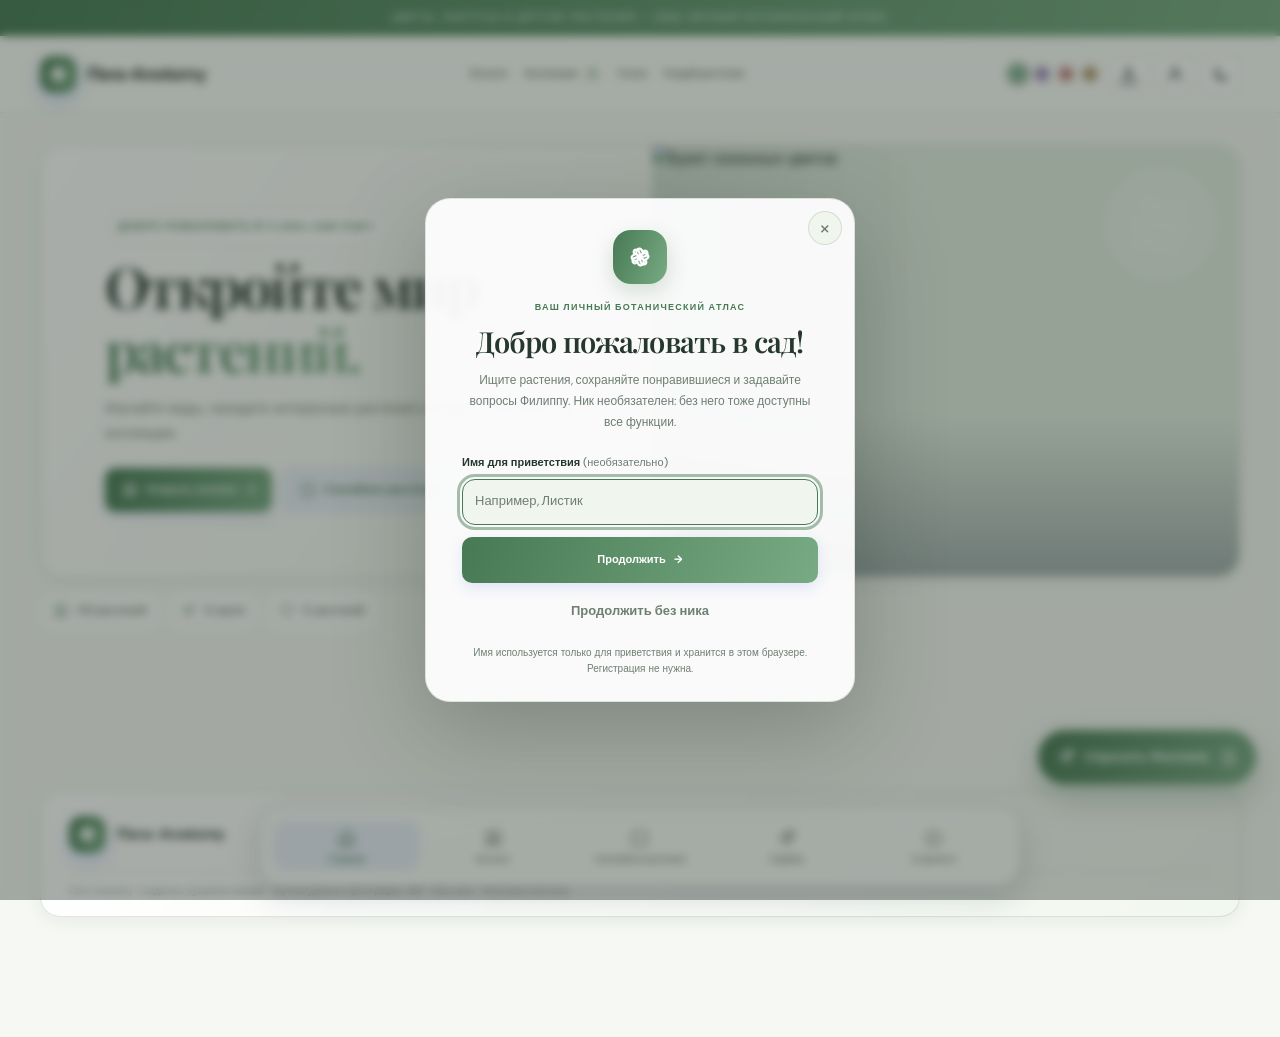
==== commit 7872e70e: "Add files via upload" ====
--- a/index.html
+++ b/index.html
@@ -15,10 +15,10 @@
   <meta property="og:site_name" content="Flora-Anotomy">
   <meta property="og:title" content="Flora-Anotomy — ботанический атлас">
   <meta property="og:description" content="Интерактивный ботанический атлас с проверенными фотографиями и советами по уходу.">
-  <meta property="og:url" content="https://flora-anotomy.run.place/">
+  <meta property="og:url" content="https://flora-anotomy.linkpc.net/">
   <meta name="twitter:card" content="summary">
-  <link rel="canonical" href="https://flora-anotomy.run.place/">
-  <link rel="sitemap" type="application/xml" href="https://flora-anotomy.run.place/sitemap.xml">
+  <link rel="canonical" href="https://flora-anotomy.linkpc.net/">
+  <link rel="sitemap" type="application/xml" href="https://flora-anotomy.linkpc.net/sitemap.xml">
   <title>Flora-Anotomy — ботанический атлас растений</title>
   <script type="application/ld+json">
     {
@@ -26,7 +26,7 @@
       "@type": "WebSite",
       "name": "Flora-Anotomy",
       "alternateName": "flora-anotomy",
-      "url": "https://flora-anotomy.run.place/",
+      "url": "https://flora-anotomy.linkpc.net/",
       "description": "Интерактивный ботанический атлас с проверенными фотографиями и советами по уходу.",
       "inLanguage": "ru",
       "creator": {
@@ -41,7 +41,7 @@
   <link rel="preconnect" href="https://fonts.googleapis.com">
   <link rel="preconnect" href="https://fonts.gstatic.com" crossorigin>
   <link href="https://fonts.googleapis.com/css2?family=DM+Sans:wght@400;500;600;700;800&family=Playfair+Display:ital,wght@0,500;0,600;0,700;1,500;1,600&display=swap" rel="stylesheet">
-  <link rel="stylesheet" href="./style.css?v=91">
+  <link rel="stylesheet" href="./style.css?v=97">
 </head>
 <body>
   <svg class="icon-library" xmlns="http://www.w3.org/2000/svg" aria-hidden="true">
@@ -326,18 +326,64 @@
       </div>
     </section>
 
-    <section class="page" id="page-guide" data-page="guide" aria-label="Инструкция" hidden>
-      <div class="page-title-row"><div><div class="eyebrow">О проекте · Flora-Anotomy</div><h1>О ботаническом <span class="gradient-text">атласе</span></h1><p class="muted" style="margin:0;font-size:12px">Что можно исследовать, как устроены данные и какие инструменты доступны.</p></div></div>
+    <section class="page" id="page-guide" data-page="guide" aria-label="О проекте и инструкция" hidden>
+      <div class="page-title-row"><div><div class="eyebrow">О проекте и инструкция</div><h1>Всё для знакомства <span class="gradient-text">с растениями</span></h1><p class="muted about-page-lead">Коротко рассказываем, что умеет атлас, где найти нужную функцию и как начать — с именем или без него.</p></div></div>
       <div class="about-banner surface-card">
-        <div class="eyebrow">Некоммерческий ботанический атлас</div><h2 style="margin-top:8px">Растительный мир — ближе</h2>
-        <p>Flora-Anotomy — интерактивный ботанический атлас с карточками в шести группах: цветы, кактусы, суккуленты, папоротники, хвойные, деревья и кустарники. Ищите растения по русскому или научному названию, сортируйте каталог и используйте фильтры по группе и условиям ухода. В подробной карточке собраны описание растения, ориентиры по свету и поливу, фотография и доступные сведения об источнике.</p>
-        <p>Научные названия и ботаническая классификация, а также часть русских названий основаны на данных GBIF. Если для вида нет подтверждённого русского названия, может отображаться транслитерация научного имени. Фотографии получены из iNaturalist, GBIF и Wikimedia Commons; авторство, лицензия и ссылка на источник приводятся рядом с изображением, когда эти сведения доступны.</p>
-        <p>Атлас работает в браузере без учётной записи. Ищите растения по названию, фильтруйте по группе, освещению и поливу, сортируйте каталог и открывайте недавно просмотренные карточки. Сравнивайте два растения, сохраняйте избранное в личную коллекцию, записывайте заметки, отмечайте полив и ведите сезонные наблюдения по месяцам и годам. Для новых открытий доступны случайный выбор, подбор по настроению и викторина «Угадай растение». В карточке растения можно скачать памятку по уходу в PDF, если доступна библиотека генерации. Палитра и светлая/тёмная тема настраиваются отдельно; каталог можно экспортировать в CSV и импортировать изменения для существующих видов через локальную панель управления. Данные пользователя хранятся в этом браузере. Атлас поддерживает установку как PWA и кэширование оболочки, но внешние фотографии и загрузка библиотеки PDF могут требовать интернет. Рекомендации по свету и поливу — ориентиры; точные условия зависят от вида и места выращивания.</p>
-        <p class="project-credit">Создатель проекта — Кузьменко Матвей.</p>
-      </div>
+        <div class="about-banner-heading">
+          <span class="about-mark" aria-hidden="true"><svg class="ui-icon"><use href="#icon-flower"></use></svg></span>
+          <div><div class="eyebrow">Ботанический атлас и помощник по уходу</div><h2>Исследуйте, спрашивайте, сохраняйте</h2></div>
+        </div>
+        <p class="about-banner-intro">В каталоге можно найти растение, посмотреть его описание и фото, получить базовые советы по уходу. Понравившиеся виды сохраняйте в свою коллекцию, а Филлипа можно спросить о растениях. Регистрация не нужна, ник — только для приветствия и его можно пропустить.</p>
+        <div class="about-facts" aria-label="О проекте в цифрах">
+          <div class="about-fact"><strong>1 111</strong><span>карточек растений</span></div>
+          <div class="about-fact"><strong>6</strong><span>ботанических групп</span></div>
+          <div class="about-fact"><strong>Без аккаунта</strong><span>начните с ником или без него</span></div>
+        </div>
+        <div class="about-columns">
+          <article class="about-detail">
+            <span class="about-detail-icon"><svg class="ui-icon"><use href="#icon-book"></use></svg></span>
+            <div><h3>Понятные карточки</h3><p>В карточке собраны название, описание, группа, фото и основные ориентиры по поливу, освещению и влажности. Советы по уходу общие: сверяйтесь с потребностями конкретного вида и условиями дома.</p></div>
+          </article>
+          <article class="about-detail">
+            <span class="about-detail-icon"><svg class="ui-icon"><use href="#icon-flower"></use></svg></span>
+            <div><h3>Фотографии с источниками</h3><p>Снимки собраны из iNaturalist, GBIF и Wikimedia Commons. Авторство, лицензия и ссылка на источник указаны рядом с фотографией, если эти сведения доступны.</p></div>
+          </article>
+          <article class="about-detail">
+            <span class="about-detail-icon"><svg class="ui-icon"><use href="#icon-heart"></use></svg></span>
+            <div><h3>Без регистрации</h3><p>Можно продолжить без ника: сайт и его разделы будут доступны. Избранное, заметки и наблюдения сохраняются только в этом браузере и могут пропасть, если очистить данные сайта.</p></div>
+          </article>
+          <article class="about-detail">
+            <span class="about-detail-icon"><svg class="ui-icon"><use href="#icon-sun"></use></svg></span>
+            <div><h3>Уход — с учётом условий</h3><p>Подсказки по свету и поливу — отправная точка, а не строгий график. Проверяйте грунт и учитывайте конкретный вид, сезон и условия дома.</p></div>
+          </article>
+        </div>
+        <p class="project-credit">Сайт создан Кузьменко Матвеем.</p>
+      </div>
+      <section class="guide-howto surface-card" aria-labelledby="phillip-guide-title">
+        <h2 id="phillip-guide-title">Знакомьтесь: Филлип</h2>
+        <p class="guide-howto-intro">Филлип — ИИ-помощник Flora-Anotomy. Он отвечает на вопросы о растениях и помогает разобраться с уходом; открыть чат можно кнопкой «Спросить Филлипа» внизу экрана.</p>
+        <div class="guide-howto-list">
+          <details class="guide-howto-item" open>
+            <summary>О чём можно спросить</summary>
+            <p>Например, как поливать монстеру, почему желтеют листья, какое растение выбрать для тени или как ухаживать за конкретным видом. Можно задавать уточняющие вопросы в том же диалоге. Если вопрос связан с растением из каталога, Филлип может использовать сведения его карточки как дополнительную подсказку.</p>
+          </details>
+          <details class="guide-howto-item">
+            <summary>Когда он ищет информацию в интернете</summary>
+            <p>Для вопросов об актуальных сведениях — например, ценах, наличии и предложениях поблизости — Филлип может выполнить веб-поиск и приложить ссылки на найденные источники. Для поиска цен ему может понадобиться ваш город или регион. Если подходящих результатов нет, он сообщит об этом, а не должен придумывать предложения. Проверяйте условия и актуальность информации на сайтах источников.</p>
+          </details>
+          <details class="guide-howto-item">
+            <summary>Как устроены ответы и история</summary>
+            <p>Ответы формирует Google Gemini: основная модель — Flash, а при её временной недоступности используется резервная Flash-Lite. Филлип учитывает недавние сообщения диалога; история чата хранится в браузере отдельно для каждого ника. Кнопка в заголовке чата позволяет начать новый диалог.</p>
+          </details>
+          <details class="guide-howto-item">
+            <summary>Что важно помнить о точности и приватности</summary>
+            <p>Филлип — ИИ, поэтому может ошибаться: советы по поливу и лечению растений сверяйте с надёжными источниками и состоянием самого растения. Для свежих фактов смотрите приложенные ссылки. Для ответа требуется интернет; доступность и число запросов зависят от сервиса и его текущих лимитов. Текст вопроса и необходимый контекст отправляются на сервер помощника для подготовки ответа, поэтому не вводите пароли, адреса и другие личные или конфиденциальные данные.</p>
+          </details>
+        </div>
+      </section>
       <section class="guide-howto surface-card" aria-labelledby="guide-howto-title">
         <h2 id="guide-howto-title">Как пользоваться сайтом</h2>
-        <p class="guide-howto-intro">Выберите раздел в меню и исследуйте растения — основные возможности собраны здесь.</p>
+        <p class="guide-howto-intro">Выберите нужный раздел в меню. Основные шаги — ниже; полный список возможностей собран в карточках после инструкции.</p>
         <div class="guide-howto-list">
           <details class="guide-howto-item" open>
             <summary>Найти растение</summary>
@@ -353,7 +399,11 @@
           </details>
           <details class="guide-howto-item">
             <summary>Подобрать или открыть случайное растение</summary>
-            <p>В разделе «Подбор» выберите настроение и при желании группу или семейство. Для случайного открытия нажмите «Случайное растение» в нижнем меню; на главной также показывается растение дня.</p>
+            <p>В разделе «Подбор» выберите настроение и при желании группу или семейство. Для случайного открытия нажмите «Случайное растение» в нижнем меню. На главной также каждый день показывается новое «Растение дня»; нажмите на подпись к фото, чтобы открыть его источник.</p>
+          </details>
+          <details class="guide-howto-item">
+            <summary>Задать вопрос Филиппу</summary>
+            <p>Нажмите «Спросить Филлипа» внизу экрана и задайте вопрос о растении или уходе. Для ответа нужен интернет. Это ИИ-помощник: перепроверяйте важные рекомендации и не отправляйте личные данные.</p>
           </details>
           <details class="guide-howto-item">
             <summary>Проверить себя в игре</summary>
@@ -387,7 +437,9 @@
         <article class="surface-card guide-card"><div class="guide-icon"><svg class="ui-icon"><use href="#icon-transfer"></use></svg></div><h3>Импорт и экспорт CSV</h3><p>Откройте локальную панель сочетанием Ctrl + Shift + A. Экспортируйте каталог и импортируйте изменения русских названий, описаний, жизненной формы и категории для уже существующих карточек. Импорт новых видов без проверенных фото не поддерживается; изменения остаются в этом браузере.</p></article>
         <article class="surface-card guide-card"><div class="guide-icon"><svg class="ui-icon"><use href="#icon-download"></use></svg></div><h3>Установка как PWA</h3><p>Если браузер предлагает установку, добавьте атлас на главный экран. Кэшированная оболочка помогает открыть приложение без сети; внешние фотографии могут потребовать интернет.</p></article>
         <article class="surface-card guide-card"><div class="guide-icon"><svg class="ui-icon"><use href="#icon-palette"></use></svg></div><h3>Тема и палитра</h3><p>Выберите шалфейный, лавандовый, розовый или песочный оттенок и переключайте светлое или тёмное оформление. Выбор сохраняется на устройстве.</p></article>
-        <article class="surface-card guide-card"><div class="guide-icon"><svg class="ui-icon"><use href="#icon-info"></use></svg></div><h3>Источники и атрибуция</h3><p>Для научных названий и классификации используются данные GBIF, фотографии собраны из iNaturalist и GBIF. Ссылки, авторство и лицензии указываются у фото, если доступны в источнике.</p></article>
+        <article class="surface-card guide-card"><div class="guide-icon"><svg class="ui-icon"><use href="#icon-info"></use></svg></div><h3>Источники и атрибуция</h3><p>Научные названия и классификация опираются на GBIF. Фотографии собраны из iNaturalist, GBIF и Wikimedia Commons; ссылка на источник, автор и лицензия указаны рядом с фото, если предоставлены.</p></article>
+        <article class="surface-card guide-card"><div class="guide-icon"><svg class="ui-icon"><use href="#icon-flower"></use></svg></div><h3>Растение дня</h3><p>На главной ежедневно появляется новая находка из подборки необычных тропических растений, орхидей, цветущих лиан и кактусов. Нажмите на подпись под фото, чтобы увидеть источник и сведения об авторстве.</p></article>
+        <article class="surface-card guide-card"><div class="guide-icon"><svg class="ui-icon"><use href="#icon-spark"></use></svg></div><h3>Помощник Филлип</h3><p>В чате можно задавать вопросы о растениях, уходе и актуальных предложениях. Для свежих сведений помощник ищет информацию в интернете и показывает источники; история диалога сохраняется отдельно для каждого ника в браузере. Ответы ИИ могут быть неточными, поэтому важные советы и цены проверяйте по ссылкам. Не отправляйте личные данные.</p></article>
       </div>
       <div class="quick-links">
         <button class="quick-link" type="button" data-go="catalog"><span class="quick-link-icon"><svg class="ui-icon"><use href="#icon-book"></use></svg></span><span>Перейти в каталог</span><span aria-hidden="true">→</span></button>
@@ -466,12 +518,12 @@
       <div class="welcome-flower" aria-hidden="true"><svg class="ui-icon"><use href="#icon-flower"></use></svg></div>
       <div class="eyebrow">Ваш личный ботанический атлас</div>
       <h2 id="welcome-title">Добро пожаловать в сад!</h2>
-      <p class="welcome-description">Ищите цветы и растения, знакомьтесь с кактусами, собирайте избранное и находите вдохновение для новых открытий.</p>
-      <label class="welcome-label" for="nickname-input">Как к вам обращаться?</label>
-      <input id="nickname-input" name="nickname" type="text" minlength="2" maxlength="24" placeholder="Введите ник" autocomplete="nickname" required>
-      <button class="button full" type="submit">Войти в сад <span aria-hidden="true">→</span></button>
+      <p class="welcome-description">Ищите растения, сохраняйте понравившиеся и задавайте вопросы Филиппу. Ник необязателен: без него тоже доступны все функции.</p>
+      <label class="welcome-label" for="nickname-input">Имя для приветствия <span>(необязательно)</span></label>
+      <input id="nickname-input" name="nickname" type="text" maxlength="24" placeholder="Например, Листик" autocomplete="nickname">
+      <button class="button full" type="submit">Продолжить <span aria-hidden="true">→</span></button>
       <button class="welcome-skip" id="welcome-skip" type="button">Продолжить без ника</button>
-      <p class="welcome-note">Ник сохранится только в этом браузере. Можно пропустить.</p>
+      <p class="welcome-note">Имя используется только для приветствия и хранится в этом браузере. Регистрация не нужна.</p>
     </form>
   </dialog>
 
@@ -487,9 +539,9 @@
   <script src="./flora-new-pack.js"></script>
   <script src="./flora-1000.js"></script>
   <script src="./flora-1111.js"></script>
-  <script src="./script.js?v=88"></script>
+  <script src="./script.js?v=93"></script>
   <script>window.FLORA_AI_ENDPOINT = "https://flora-anotomy-ai.ukrainman21012.workers.dev";</script>
-  <script src="./ai-chat.js?v=90"></script>
+  <script src="./ai-chat.js?v=94"></script>
   <script>
     (() => {
       const paletteSelect = document.querySelector("#palette-select");
@@ -505,10 +557,6 @@
     paletteSelect.addEventListener("change", syncPaletteSwatches);
     syncPaletteSwatches();
 
-    document.querySelector("#welcome-skip").addEventListener("click", () => {
-      document.querySelector("#nickname-input").value = "Гость";
-      document.querySelector("#welcome-form").requestSubmit();
-    });
     document.querySelector("#observations-empty-action").addEventListener("click", () => {
       document.querySelector("#season-search").focus();
       document.querySelector("#season-search").scrollIntoView({ behavior: "smooth", block: "center" });
--- a/style.css
+++ b/style.css
@@ -543,10 +543,25 @@
 .picker-fields { display: grid; grid-template-columns: 1fr 1fr; gap: 12px; margin: 20px 0 15px; }
 .picker-fields .field:last-child { grid-column: 1/-1; }
 .picker-result { padding: 13px; border-radius: 12px; background: var(--surface-raised); }
-.about-banner { padding: clamp(22px, 4vw, 38px); }
-.about-banner h2 { font-size: 29px; }
-.about-banner p { max-width: 900px; margin: 12px 0 0; color: var(--muted); font-size: 12px; line-height: 1.8; }
-.about-banner .project-credit { color: var(--ink); font-weight: 700; }
+.about-page-lead { max-width: 65ch; margin: 0; font-size: 13px; line-height: 1.7; }
+.about-banner { position: relative; overflow: hidden; padding: clamp(22px, 4vw, 38px); }
+.about-banner::before { width: 230px; height: 230px; position: absolute; top: -135px; right: -80px; border-radius: 50%; background: color-mix(in srgb, var(--blue) 8%, transparent); content: ""; pointer-events: none; }
+.about-banner-heading { position: relative; display: flex; align-items: center; gap: 14px; }
+.about-mark { width: 54px; height: 54px; flex: 0 0 auto; display: grid; place-items: center; border: 1px solid color-mix(in srgb, var(--blue) 20%, var(--line)); border-radius: 18px; color: #fff; background: var(--gradient); box-shadow: 0 8px 20px color-mix(in srgb, var(--blue) 20%, transparent); }
+.about-mark .ui-icon { width: 26px; height: 26px; }
+.about-banner h2 { margin: 5px 0 0; font-family: var(--serif); font-size: clamp(25px, 4vw, 34px); }
+.about-banner .about-banner-intro { max-width: 75ch; margin: 20px 0 0; color: var(--muted); font-size: 13px; line-height: 1.8; }
+.about-facts { display: grid; grid-template-columns: repeat(3, minmax(0, 1fr)); gap: 10px; margin-top: 22px; }
+.about-fact { min-width: 0; display: grid; gap: 4px; padding: 14px 16px; border: 1px solid var(--line); border-radius: 14px; background: color-mix(in srgb, var(--surface-raised) 78%, transparent); }
+.about-fact strong { color: var(--blue); font-family: var(--serif); font-size: 21px; }
+.about-fact span { color: var(--muted); font-size: 10px; line-height: 1.5; }
+.about-columns { display: grid; grid-template-columns: repeat(2, minmax(0, 1fr)); gap: 10px; margin-top: 14px; }
+.about-detail { display: flex; align-items: flex-start; gap: 11px; padding: 15px; border: 1px solid var(--line); border-radius: 14px; background: var(--surface); }
+.about-detail-icon { width: 34px; height: 34px; flex: 0 0 auto; display: grid; place-items: center; border-radius: 11px; color: var(--blue); background: color-mix(in srgb, var(--blue) 9%, var(--surface-raised)); }
+.about-detail-icon .ui-icon { width: 17px; height: 17px; }
+.about-detail h3 { margin: 1px 0 0; font-size: 12px; }
+.about-banner .about-detail p { margin: 5px 0 0; color: var(--muted); font-size: 10px; line-height: 1.65; }
+.about-banner .project-credit { margin-top: 20px; padding-top: 14px; border-top: 1px solid var(--line); color: var(--ink); font-weight: 700; }
 .guide-howto { margin-top: 15px; padding: clamp(18px, 3vw, 28px); }
 .guide-howto h2 { margin: 0; font-family: var(--serif); font-size: clamp(21px, 3vw, 26px); }
 .guide-howto-intro { margin: 7px 0 15px; color: var(--muted); font-size: var(--text-sm); line-height: 1.65; }
@@ -565,6 +580,14 @@
 .guide-icon .ui-icon { width: 20px; height: 20px; }
 .guide-card h3 { font-size: 13px; }
 .guide-card p { margin: 9px 0 0; color: var(--muted); font-size: 11px; line-height: 1.7; }
+@media (max-width: 520px) {
+  .about-columns { grid-template-columns: 1fr; }
+  .about-facts { gap: 7px; }
+  .about-fact { padding: 11px 9px; }
+  .about-fact strong { font-size: 18px; }
+  .about-fact span { font-size: 9px; }
+  .about-banner .about-banner-intro { font-size: 12px; }
+}
 .site-footer {
   position: relative;
   margin-top: 28px;
@@ -711,6 +734,15 @@
 }
 .flora-ai-message { max-width: 90%; display: flex; align-items: flex-end; gap: 8px; }
 .flora-ai-message p { margin: 0; padding: 11px 13px; border: 1px solid var(--line); border-radius: 16px 16px 16px 5px; background: var(--surface-raised); font-size: 12px; line-height: 1.55; overflow-wrap: anywhere; white-space: pre-wrap; }
+.flora-ai-content { min-width: 0; max-width: calc(100% - 32px); padding: 11px 13px; border: 1px solid var(--line); border-radius: 16px 16px 16px 5px; background: var(--surface-raised); font-size: 12px; line-height: 1.6; overflow-wrap: anywhere; }
+.flora-ai-content p { margin: 0; padding: 0; border: 0; background: transparent; font-size: inherit; line-height: inherit; white-space: normal; }
+.flora-ai-content p + p { margin-top: 8px; }
+.flora-ai-content ul, .flora-ai-content ol { display: grid; gap: 4px; margin: 7px 0 0; padding-left: 19px; }
+.flora-ai-content li { padding-left: 2px; }
+.flora-ai-source-label { display: block; margin-top: 9px; padding-top: 8px; border-top: 1px solid var(--line); color: var(--muted); font-size: 9px; font-weight: 750; letter-spacing: .04em; text-transform: uppercase; }
+.flora-ai-sources { display: grid; gap: 5px; margin: 4px 0 0; padding: 0; list-style: none; font-size: 10px; line-height: 1.4; }
+.flora-ai-sources a { color: var(--blue); text-decoration: underline; text-decoration-color: color-mix(in srgb, var(--blue) 35%, transparent); text-underline-offset: 2px; }
+.flora-ai-google-search-link { display: inline-flex; margin-top: 9px; color: var(--blue); font-size: 11px; font-weight: 700; text-decoration: underline; text-underline-offset: 3px; }
 .flora-ai-message-assistant { align-self: flex-start; }
 .flora-ai-message-user { align-self: flex-end; }
 .flora-ai-message-user p { border-color: transparent; border-radius: 16px 16px 5px 16px; color: #fff; background: var(--gradient); }
@@ -1222,9 +1254,10 @@
 .welcome-card h2 { margin: 9px 0; font-size: clamp(24px, 6vw, 29px); }
 .welcome-description { margin: 0 auto 21px; color: var(--muted); font-size: 12px; line-height: 1.75; }
 .welcome-label { display: block; margin-bottom: 7px; color: var(--ink); font-size: 11px; font-weight: 700; text-align: left; }
+.welcome-label span { color: var(--muted); font-weight: 500; }
 .welcome-card input { min-height: 46px; margin-bottom: 12px; border-radius: 13px; background: var(--surface-raised); text-align: left; }
 .welcome-card .button { min-height: 46px; }
-.welcome-note { margin: 12px 0 0; color: var(--muted); font-size: 9px; }
+.welcome-note { margin: 12px 0 0; color: var(--muted); font-size: 10px; line-height: 1.6; }
 dialog.welcome-dialog[open] { animation: welcome-in .25s ease both; }
 @keyframes welcome-in { from { opacity: 0; transform: translateY(8px) scale(.98); } to { opacity: 1; transform: translateY(0) scale(1); } }
 
